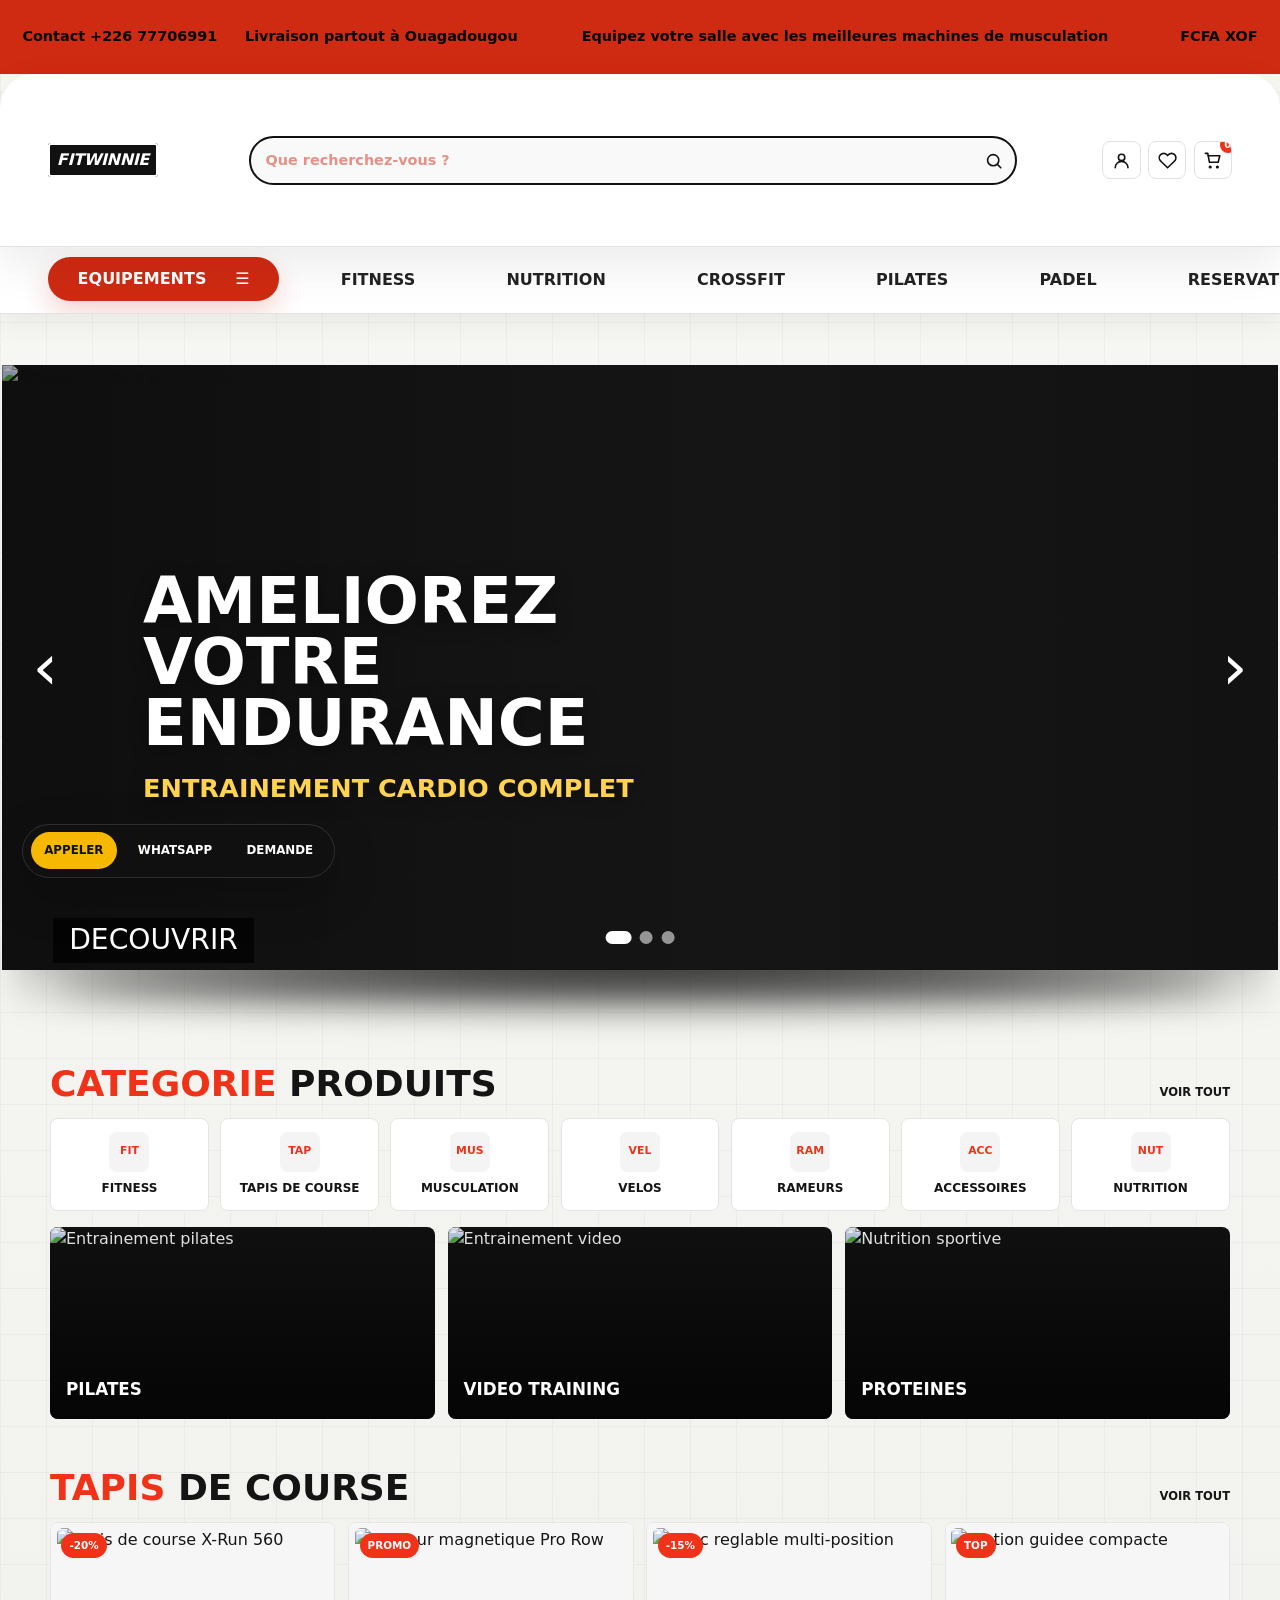
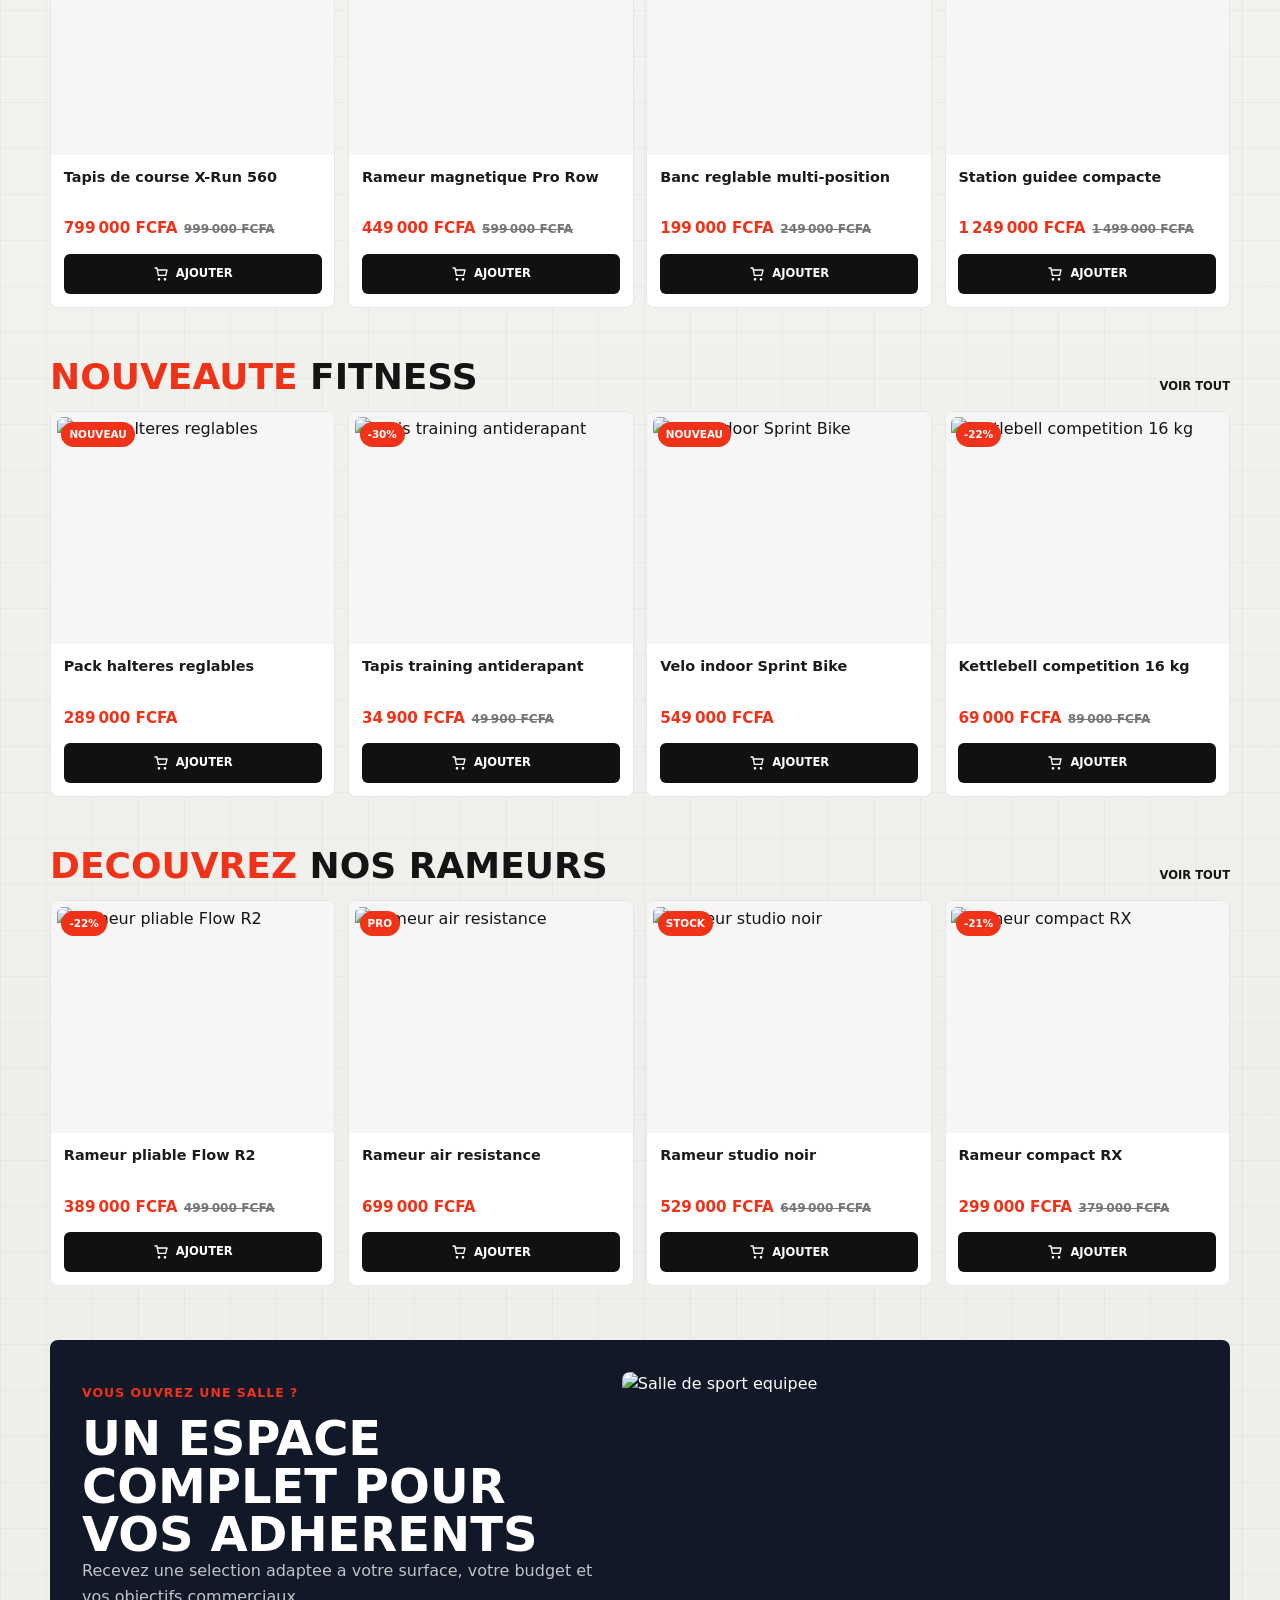
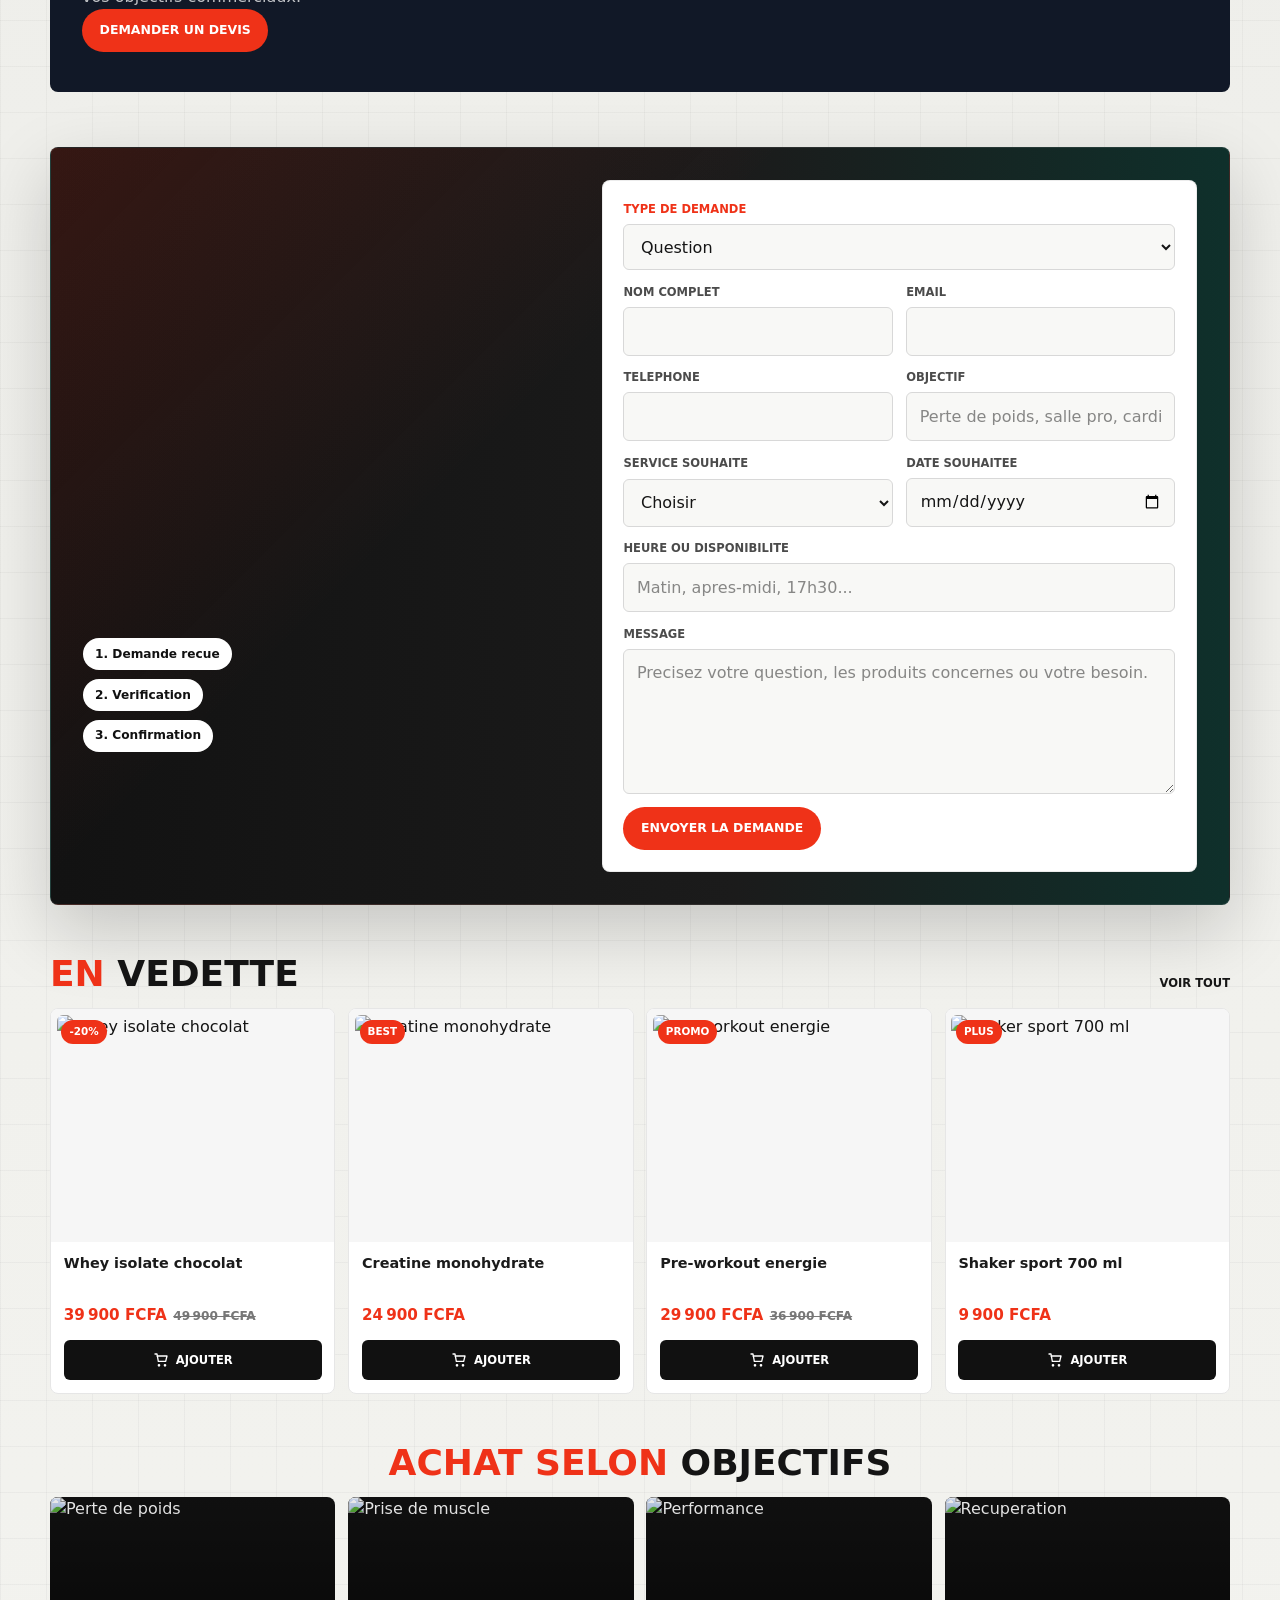
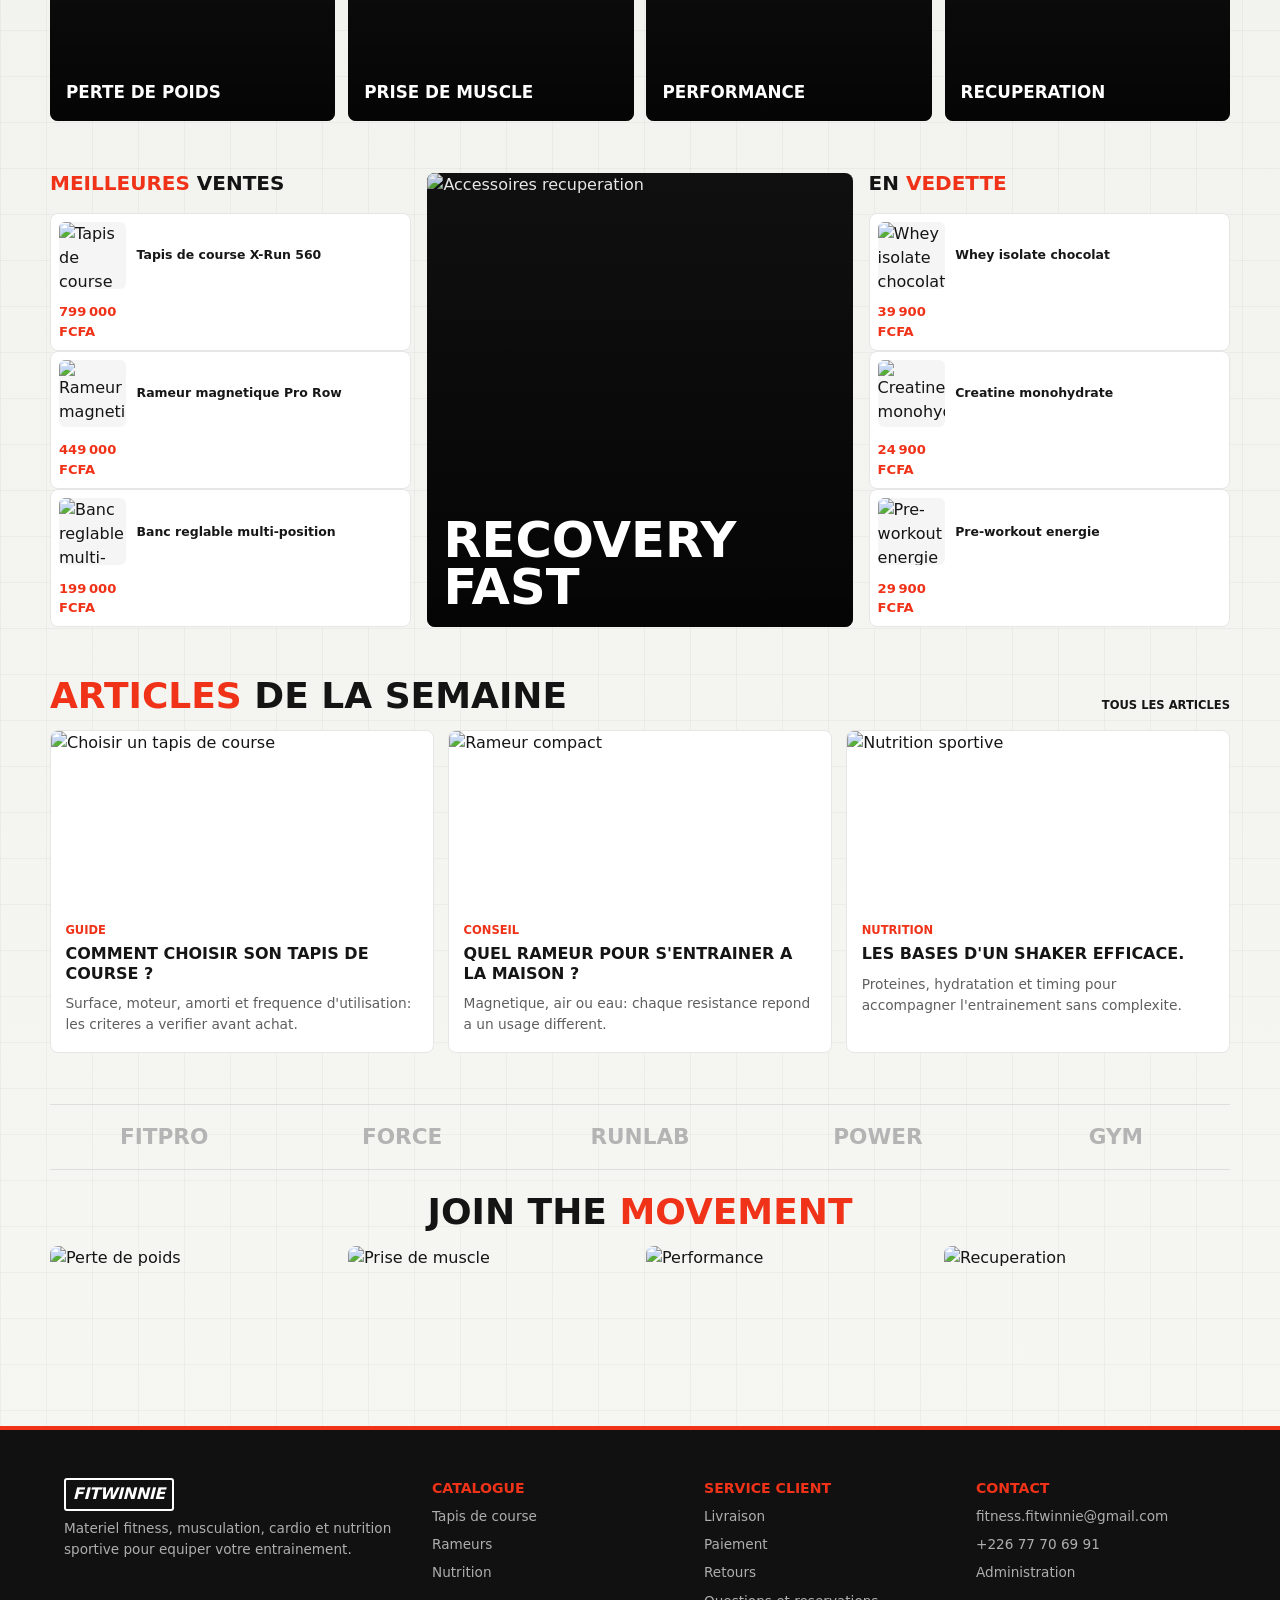
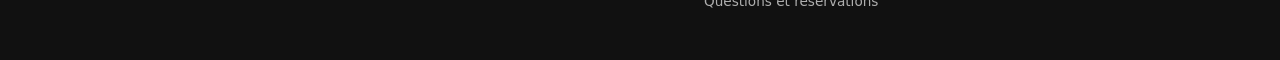
==== index.html @ dc9798d8 "Add success page for order confirmation in Fitwinnie Store" ====
<!DOCTYPE html>
<html lang="fr">
<head>
    <meta charset="utf-8">
    <meta name="viewport" content="width=device-width, initial-scale=1">
    <meta name="description" content="Fitwinnie Store, boutique fitness pour tapis de course, rameurs, musculation, nutrition sportive et accessoires.">
    <title>Fitwinnie Store | Materiel fitness et nutrition</title>
    <link rel="preconnect" href="https://fonts.bunny.net">
    <link href="https://fonts.bunny.net/css?family=instrument-sans:400,500,600,700,800,900" rel="stylesheet">
    <link rel="stylesheet" href="styles.css">
    <link rel="stylesheet" href="static.css">
</head>
<body data-page="home">
    <div class="top-announcement">
        <p class="contact-line">Contact +226 77706991</p>
        <div class="marquee" aria-label="Informations boutique">
            <div class="marquee-track">
                <span>Livraison partout &agrave; Ouagadougou</span>
                <span>Equipez votre salle avec les meilleures machines de musculation</span>
                <span>Investissez dans la puissance - Votre salle, notre expertise</span>
                <span>Livraison partout &agrave; Ouagadougou</span>
                <span>Equipez votre salle avec les meilleures machines de musculation</span>
                <span>Investissez dans la puissance - Votre salle, notre expertise</span>
            </div>
        </div>
        <p class="currency-line">FCFA XOF</p>
    </div>

    <header class="shop-header" data-site-header>
        <button class="icon-button menu-button" type="button" aria-label="Ouvrir le menu" aria-controls="mobile-menu" aria-expanded="false" data-menu-toggle>
            <svg viewBox="0 0 24 24" aria-hidden="true"><path d="M4 7h16M4 12h16M4 17h16"/></svg>
        </button>

        <a class="brand" href="index.html" aria-label="Accueil Fitwinnie Store">
            <span class="brand-box">Fitwinnie</span>
        </a>

        <form class="search-form" action="#" role="search">
            <input type="search" name="q" placeholder="Que recherchez-vous ?" aria-label="Rechercher un produit">
            <button type="submit" aria-label="Lancer la recherche">
                <svg viewBox="0 0 24 24" aria-hidden="true"><path d="m21 21-4.3-4.3m1.8-5.2a7 7 0 1 1-14 0 7 7 0 0 1 14 0Z"/></svg>
            </button>
        </form>

        <div class="header-actions" aria-label="Actions boutique">
            <a href="#" aria-label="Administration"><svg viewBox="0 0 24 24" aria-hidden="true"><path d="M20 21a8 8 0 0 0-16 0m8-9a4 4 0 1 0 0-8 4 4 0 0 0 0 8Z"/></svg></a>
            <a href="#" aria-label="Favoris"><svg viewBox="0 0 24 24" aria-hidden="true"><path d="M20.8 4.6a5.5 5.5 0 0 0-7.8 0L12 5.7l-1-1.1a5.5 5.5 0 0 0-7.8 7.8l1 1L12 21l7.8-7.6 1-1a5.5 5.5 0 0 0 0-7.8Z"/></svg></a>
            <a class="cart-link" href="panier.html" aria-label="Panier"><svg viewBox="0 0 24 24" aria-hidden="true"><path d="M6 6h15l-2 8H8L6 3H3m6 18a1 1 0 1 0 0-2 1 1 0 0 0 0 2Zm9 0a1 1 0 1 0 0-2 1 1 0 0 0 0 2Z"/></svg><span data-cart-count>0</span></a>
        </div>
    </header>

    <nav class="category-nav" aria-label="Navigation catalogue">
        <a class="active" href="#categories">Equipements <span>&#9776;</span></a>
        <a href="#categories">Fitness</a>
        <a href="#nutrition">Nutrition</a>
        <a href="#musculation">Crossfit</a>
        <a href="#categories">Pilates</a>
        <a href="#objectifs">Padel</a>
        <a href="#reservation">Reservation</a>
        <a href="#articles">Conseils</a>
    </nav>

    <nav class="mobile-nav" id="mobile-menu" aria-label="Menu mobile" hidden data-mobile-menu>
        <a href="#categories">Categories</a>
        <a href="#tapis">Tapis de course</a>
        <a href="#rameurs">Rameurs</a>
        <a href="#objectifs">Objectifs</a>
        <a href="#reservation">Reservation</a>
        <a href="#articles">Articles</a>
    </nav>

    <main>
        <section class="hero-shop" aria-label="Selection en avant">
            <div class="hero-slider" data-hero-slider>
                <article class="hero-slide active" data-hero-slide>
                    <img src="https://images.unsplash.com/photo-1675026482188-8102367ecc16?auto=format&fit=crop&w=1800&q=85" alt="Ameliorez votre endurance">
                    <div class="slide-copy">
                        <h1>Ameliorez votre endurance</h1>
                        <p>Entrainement cardio complet</p>
                    </div>
                    <a class="slider-cta" href="#categories">Decouvrir</a>
                </article>
                <article class="hero-slide" data-hero-slide>
                    <img src="https://images.unsplash.com/photo-1534438327276-14e5300c3a48?auto=format&fit=crop&w=1800&q=85" alt="Creez votre salle de gym">
                    <div class="slide-copy">
                        <h1>Creez votre salle de gym</h1>
                        <p>Machines professionnelles</p>
                    </div>
                    <a class="slider-cta" href="#categories">Decouvrir</a>
                </article>
                <article class="hero-slide" data-hero-slide>
                    <img src="https://images.unsplash.com/photo-1517963879433-6ad2b056d712?auto=format&fit=crop&w=1800&q=85" alt="Equipez votre espace training">
                    <div class="slide-copy">
                        <h1>Equipez votre espace training</h1>
                        <p>Force et preparation</p>
                    </div>
                    <a class="slider-cta" href="#categories">Decouvrir</a>
                </article>

                <button class="slider-arrow prev" type="button" aria-label="Slide precedente" data-slide-prev>&lsaquo;</button>
                <button class="slider-arrow next" type="button" aria-label="Slide suivante" data-slide-next>&rsaquo;</button>

                <div class="slider-dots" aria-label="Changer de slide">
                    <button class="active" type="button" aria-label="Afficher le slide 1" data-slide-dot></button>
                    <button type="button" aria-label="Afficher le slide 2" data-slide-dot></button>
                    <button type="button" aria-label="Afficher le slide 3" data-slide-dot></button>
                </div>
            </div>
        </section>

        <section class="catalog-section compact-section" id="categories">
            <div class="section-title">
                <h2><span>Categorie</span> produits</h2>
                <a href="#">Voir tout</a>
            </div>

            <div class="category-grid" data-category-grid></div>

            <div class="promo-grid">
                <a class="promo-tile" href="#">
                    <img src="https://images.unsplash.com/photo-1518611012118-696072aa579a?auto=format&fit=crop&w=800&q=80" alt="Entrainement pilates">
                    <span>Pilates</span>
                </a>
                <a class="promo-tile" href="#">
                    <img src="https://images.unsplash.com/photo-1534258936925-c58bed479fcb?auto=format&fit=crop&w=800&q=80" alt="Entrainement video">
                    <span>Video training</span>
                </a>
                <a class="promo-tile" href="#">
                    <img src="https://images.unsplash.com/photo-1593095948071-474c5cc2989d?auto=format&fit=crop&w=800&q=80" alt="Nutrition sportive">
                    <span>Proteines</span>
                </a>
            </div>
        </section>

        <section class="catalog-section" id="tapis">
            <div class="section-title">
                <h2><span>Tapis</span> de course</h2>
                <a href="#">Voir tout</a>
            </div>
            <div class="product-grid" data-product-grid="tapis"></div>
        </section>

        <section class="catalog-section" id="musculation">
            <div class="section-title">
                <h2><span>Nouveaute</span> fitness</h2>
                <a href="#">Voir tout</a>
            </div>
            <div class="product-grid" data-product-grid="nouveautes"></div>
        </section>

        <section class="catalog-section" id="rameurs">
            <div class="section-title">
                <h2><span>Decouvrez</span> nos rameurs</h2>
                <a href="#">Voir tout</a>
            </div>
            <div class="product-grid" data-product-grid="rameurs"></div>
        </section>

        <section class="featured-strip">
            <div>
                <span>Vous ouvrez une salle ?</span>
                <h2>Un espace complet pour vos adherents</h2>
                <p>Recevez une selection adaptee a votre surface, votre budget et vos objectifs commerciaux.</p>
                <a class="button button-red" href="#reservation">Demander un devis</a>
            </div>
            <img src="https://images.unsplash.com/photo-1534438327276-14e5300c3a48?auto=format&fit=crop&w=1000&q=85" alt="Salle de sport equipee">
        </section>

        <section class="request-section" id="reservation">
            <div class="request-copy">
                <span>Service client</span>
                <h2>Questions, reservations et devis</h2>
                <p>Envoyez votre besoin, choisissez un service ou proposez un creneau. L equipe traite chaque demande depuis l espace administrateur.</p>
                <div class="request-steps" aria-label="Etapes de traitement">
                    <span>1. Demande recue</span>
                    <span>2. Verification</span>
                    <span>3. Confirmation</span>
                </div>
            </div>

            <div class="request-panel">
                <form class="request-form" action="#" data-request-form>
                    <label>
                        <span>Type de demande</span>
                        <select name="type">
                            <option value="question">Question</option>
                            <option value="reservation">Reservation</option>
                            <option value="quote">Devis equipement</option>
                        </select>
                    </label>

                    <div class="form-grid">
                        <label>
                            <span>Nom complet</span>
                            <input type="text" name="name" autocomplete="name" required>
                        </label>
                        <label>
                            <span>Email</span>
                            <input type="email" name="email" autocomplete="email" required>
                        </label>
                        <label>
                            <span>Telephone</span>
                            <input type="tel" name="phone" autocomplete="tel">
                        </label>
                        <label>
                            <span>Objectif</span>
                            <input type="text" name="goal" placeholder="Perte de poids, salle pro, cardio...">
                        </label>
                        <label>
                            <span>Service souhaite</span>
                            <select name="service">
                                <option value="">Choisir</option>
                                <option value="Conseil produit">Conseil produit</option>
                                <option value="Reservation coach">Reservation coach</option>
                                <option value="Installation salle">Installation salle</option>
                                <option value="Nutrition sportive">Nutrition sportive</option>
                            </select>
                        </label>
                        <label>
                            <span>Date souhaitee</span>
                            <input type="date" name="preferred_date">
                        </label>
                    </div>

                    <label>
                        <span>Heure ou disponibilite</span>
                        <input type="text" name="preferred_time" placeholder="Matin, apres-midi, 17h30...">
                    </label>

                    <label>
                        <span>Message</span>
                        <textarea name="message" rows="5" placeholder="Precisez votre question, les produits concernes ou votre besoin."></textarea>
                    </label>

                    <button class="button button-red" type="submit">Envoyer la demande</button>
                </form>
            </div>
        </section>

        <section class="catalog-section" id="nutrition">
            <div class="section-title">
                <h2><span>En</span> vedette</h2>
                <a href="#">Voir tout</a>
            </div>
            <div class="product-grid product-grid-wide" data-product-grid="nutrition"></div>
        </section>

        <section class="catalog-section" id="objectifs">
            <div class="section-title centered">
                <h2><span>Achat selon</span> objectifs</h2>
            </div>
            <div class="objective-grid" data-objective-grid></div>
        </section>

        <section class="split-section">
            <div class="best-list">
                <div class="section-title small-title">
                    <h2><span>Meilleures</span> ventes</h2>
                </div>
                <div data-mini-products="tapis"></div>
            </div>

            <a class="center-ad" href="#">
                <img src="https://images.unsplash.com/photo-1599901860904-17e6ed7083a0?auto=format&fit=crop&w=900&q=80" alt="Accessoires recuperation">
                <span>Recovery fast</span>
            </a>

            <div class="best-list">
                <div class="section-title small-title">
                    <h2>En <span>vedette</span></h2>
                </div>
                <div data-mini-products="nutrition"></div>
            </div>
        </section>

        <section class="catalog-section article-section" id="articles">
            <div class="section-title">
                <h2><span>Articles</span> de la semaine</h2>
                <a href="#">Tous les articles</a>
            </div>
            <div class="article-grid">
                <article>
                    <img src="https://images.unsplash.com/photo-1576678927484-cc907957088c?auto=format&fit=crop&w=700&q=80" alt="Choisir un tapis de course">
                    <span>Guide</span>
                    <h3>Comment choisir son tapis de course ?</h3>
                    <p>Surface, moteur, amorti et frequence d'utilisation: les criteres a verifier avant achat.</p>
                </article>
                <article>
                    <img src="https://images.unsplash.com/photo-1518310383802-640c2de311b2?auto=format&fit=crop&w=700&q=80" alt="Rameur compact">
                    <span>Conseil</span>
                    <h3>Quel rameur pour s'entrainer a la maison ?</h3>
                    <p>Magnetique, air ou eau: chaque resistance repond a un usage different.</p>
                </article>
                <article>
                    <img src="https://images.unsplash.com/photo-1593095948071-474c5cc2989d?auto=format&fit=crop&w=700&q=80" alt="Nutrition sportive">
                    <span>Nutrition</span>
                    <h3>Les bases d'un shaker efficace.</h3>
                    <p>Proteines, hydratation et timing pour accompagner l'entrainement sans complexite.</p>
                </article>
            </div>
        </section>

        <section class="movement-section">
            <div class="logo-cloud" aria-label="Marques partenaires">
                <span>fitpro</span>
                <span>force</span>
                <span>runlab</span>
                <span>power</span>
                <span>gym</span>
            </div>
            <div class="section-title centered">
                <h2>Join the <span>movement</span></h2>
            </div>
            <div class="movement-grid" data-movement-grid></div>
        </section>
    </main>

    <footer class="shop-footer">
        <div>
            <span class="footer-logo">Fitwinnie</span>
            <p>Materiel fitness, musculation, cardio et nutrition sportive pour equiper votre entrainement.</p>
        </div>
        <div>
            <h3>Catalogue</h3>
            <a href="#tapis">Tapis de course</a>
            <a href="#rameurs">Rameurs</a>
            <a href="#nutrition">Nutrition</a>
        </div>
        <div>
            <h3>Service client</h3>
            <a href="#">Livraison</a>
            <a href="#">Paiement</a>
            <a href="#">Retours</a>
            <a href="#reservation">Questions et reservations</a>
        </div>
        <div>
            <h3>Contact</h3>
            <p>fitness.fitwinnie@gmail.com</p>
            <p>+226 77 70 69 91</p>
            <a href="#">Administration</a>
        </div>
    </footer>

    <div class="floating-contact" aria-label="Contact rapide Fitwinnie Store">
        <a href="tel:+22677706991">Appeler</a>
        <a href="https://wa.me/22677706991?text=Bonjour%20Fitwinnie%20Store%2C%20je%20souhaite%20avoir%20des%20informations." target="_blank" rel="noopener">WhatsApp</a>
        <a href="#reservation">Demande</a>
    </div>

    <script src="store.js"></script>
    <script src="script.js"></script>
</body>
</html>
---- static.css ----
.button[disabled],
.button[aria-disabled="true"] {
    cursor: not-allowed;
    opacity: 0.65;
}

.cart-line-actions {
    display: flex;
    justify-content: flex-end;
    gap: 0.5rem;
}

.cart-remove-button {
    color: #ef3218;
    background: transparent;
    border: 0;
    cursor: pointer;
    font-size: 0.72rem;
    font-weight: 900;
    text-transform: uppercase;
}

.checkout-empty {
    display: grid;
    gap: 1rem;
}

@media print {
    .top-announcement,
    .shop-header,
    .shop-footer,
    .success-actions,
    .scroll-progress,
    .site-toast {
        display: none !important;
    }

    body {
        background: #ffffff !important;
    }

    .shop-page {
        width: 100% !important;
        padding: 0 !important;
    }
}
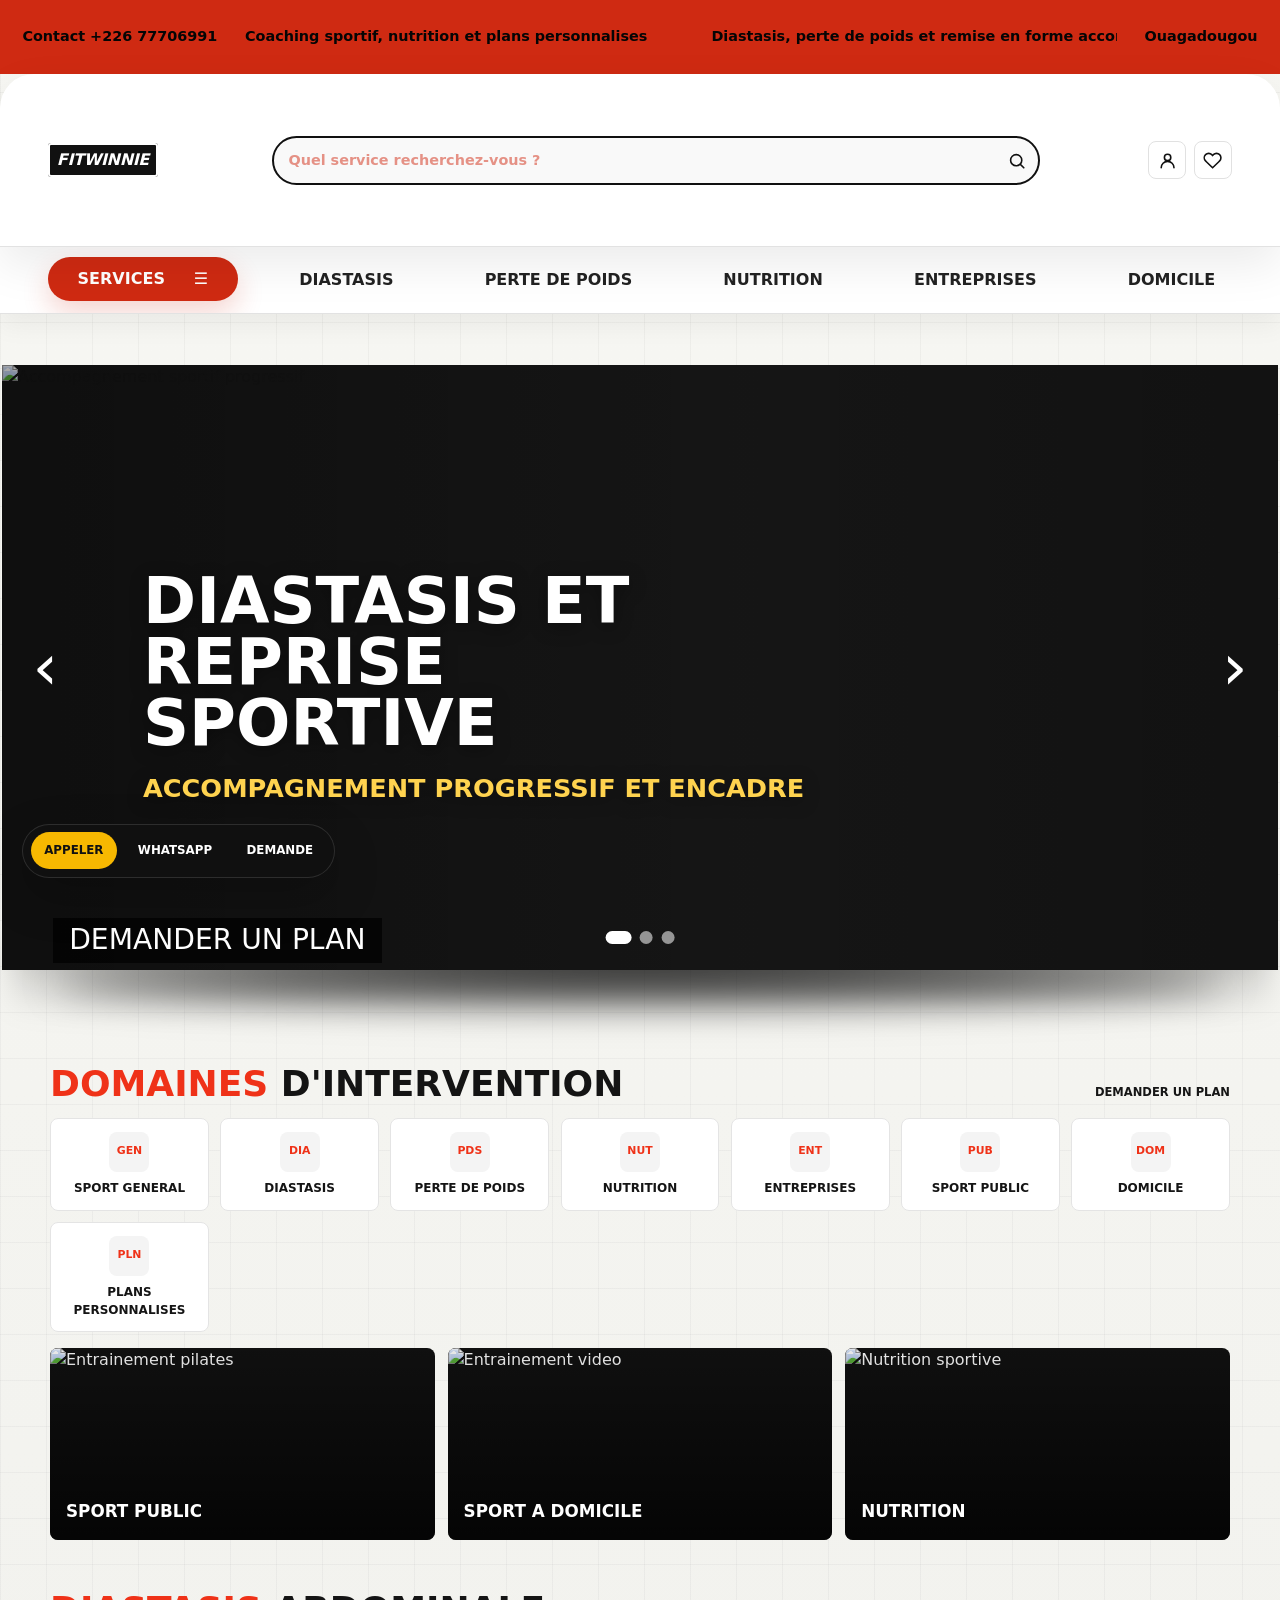
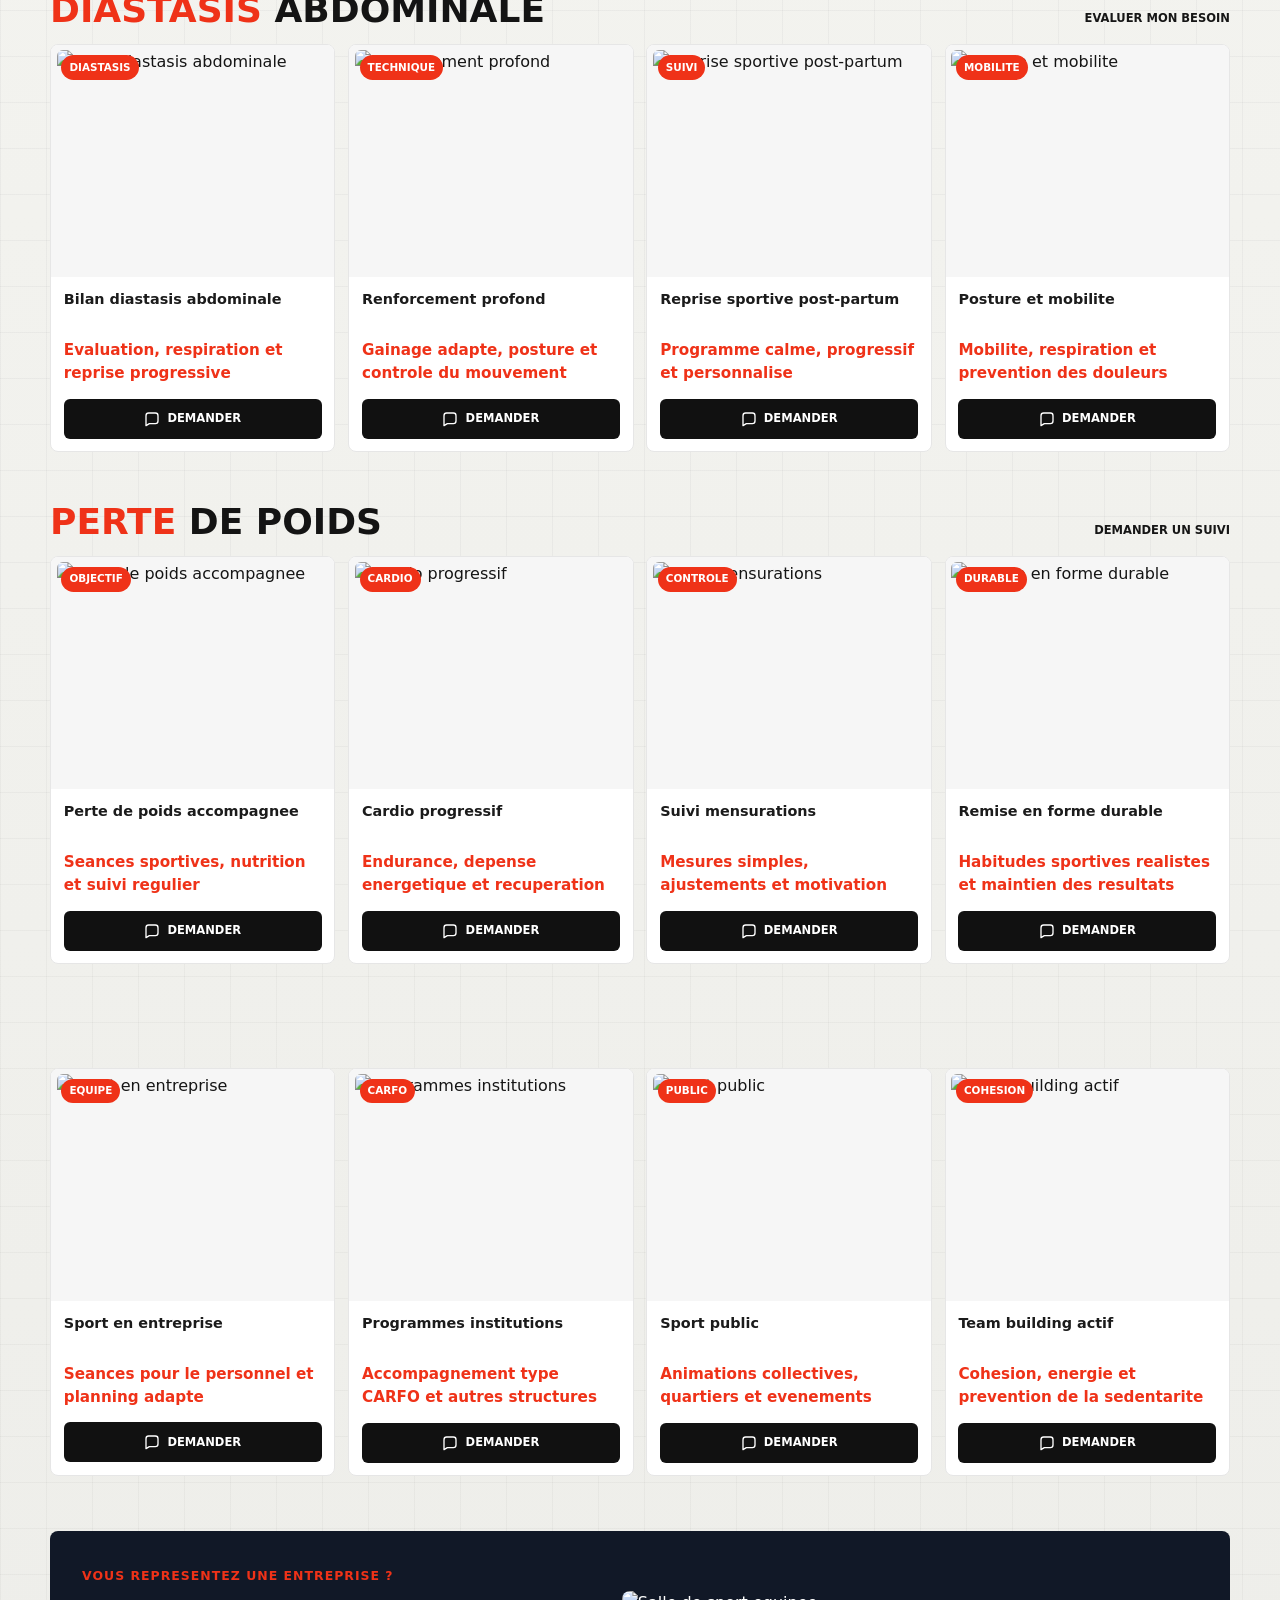
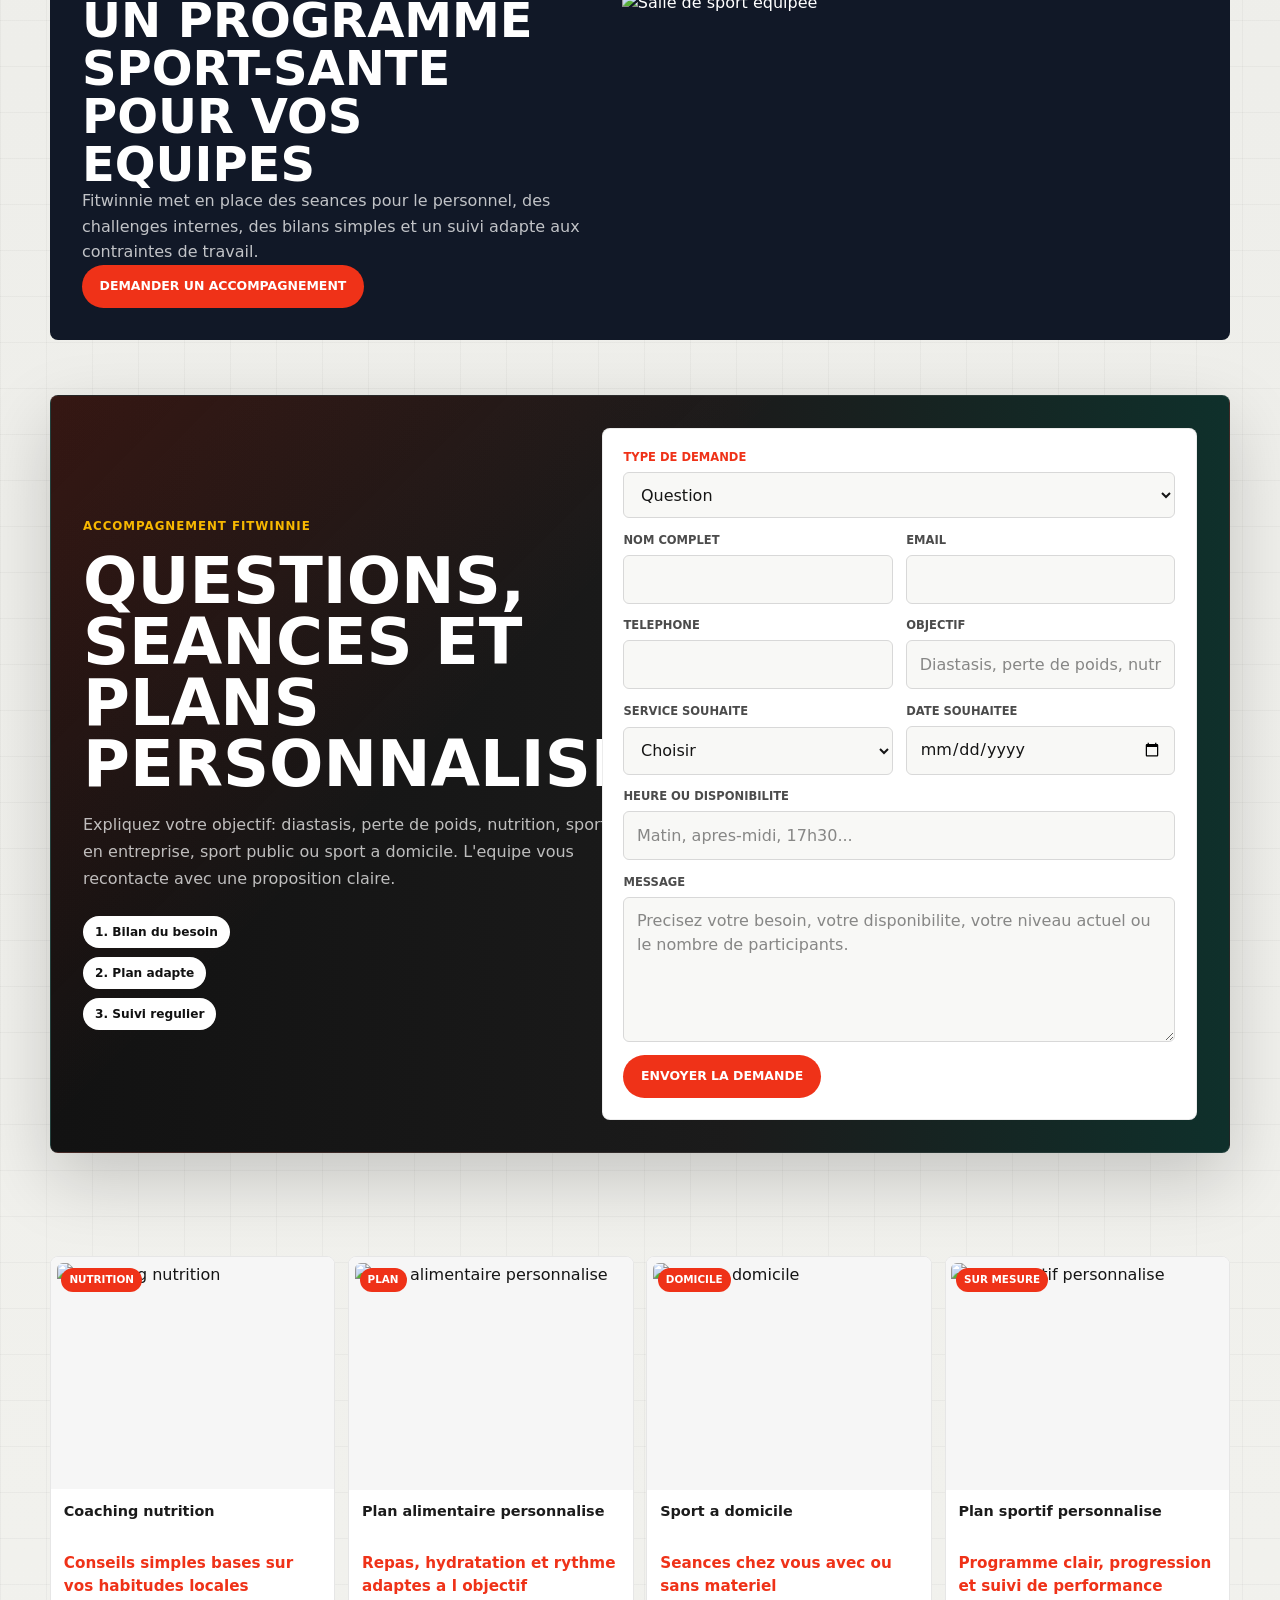
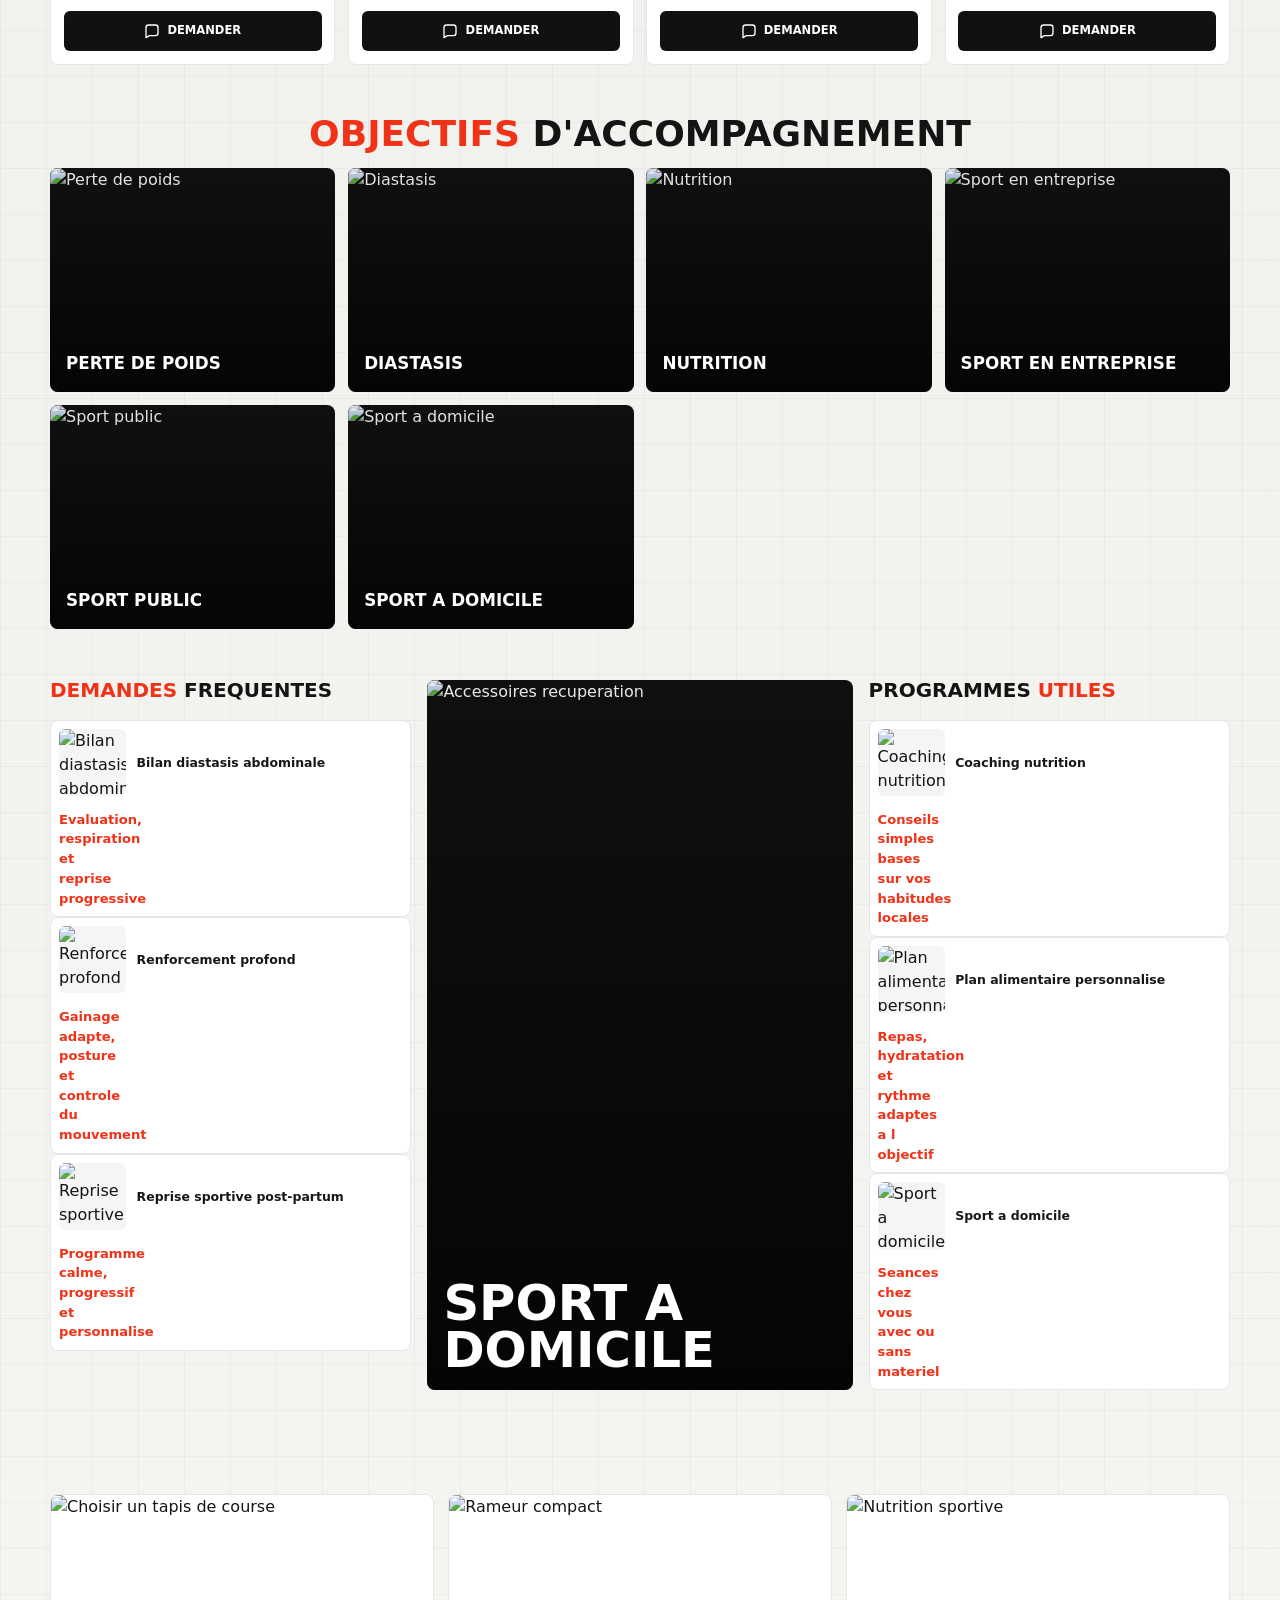
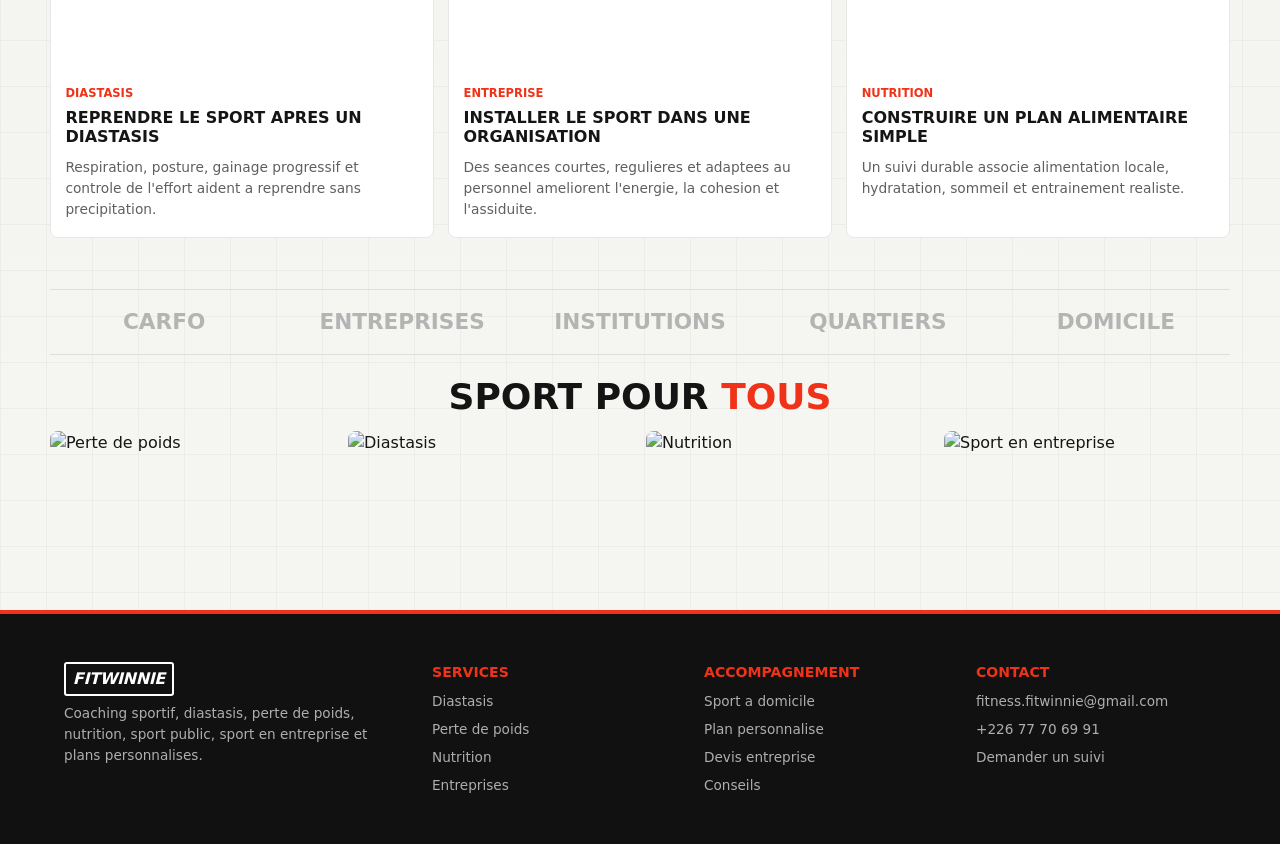
==== commit df946478: "Refactor store.js to transition from product-based to service-based offerings, updating categories, " ====
--- a/index.html
+++ b/index.html
@@ -3,8 +3,8 @@
 <head>
     <meta charset="utf-8">
     <meta name="viewport" content="width=device-width, initial-scale=1">
-    <meta name="description" content="Fitwinnie Store, boutique fitness pour tapis de course, rameurs, musculation, nutrition sportive et accessoires.">
-    <title>Fitwinnie Store | Materiel fitness et nutrition</title>
+    <meta name="description" content="Fitwinnie accompagne le sport en general: diastasis, perte de poids, nutrition, sport public, sport en entreprise, sport a domicile et plans personnalises.">
+    <title>Fitwinnie | Coaching sportif, nutrition et sport en entreprise</title>
     <link rel="preconnect" href="https://fonts.bunny.net">
     <link href="https://fonts.bunny.net/css?family=instrument-sans:400,500,600,700,800,900" rel="stylesheet">
     <link rel="stylesheet" href="styles.css">
@@ -13,17 +13,17 @@
 <body data-page="home">
     <div class="top-announcement">
         <p class="contact-line">Contact +226 77706991</p>
-        <div class="marquee" aria-label="Informations boutique">
+        <div class="marquee" aria-label="Informations Fitwinnie">
             <div class="marquee-track">
-                <span>Livraison partout &agrave; Ouagadougou</span>
-                <span>Equipez votre salle avec les meilleures machines de musculation</span>
-                <span>Investissez dans la puissance - Votre salle, notre expertise</span>
-                <span>Livraison partout &agrave; Ouagadougou</span>
-                <span>Equipez votre salle avec les meilleures machines de musculation</span>
-                <span>Investissez dans la puissance - Votre salle, notre expertise</span>
-            </div>
-        </div>
-        <p class="currency-line">FCFA XOF</p>
+                <span>Coaching sportif, nutrition et plans personnalises</span>
+                <span>Diastasis, perte de poids et remise en forme accompagnee</span>
+                <span>Sport public, sport en entreprise et sport a domicile</span>
+                <span>Coaching sportif, nutrition et plans personnalises</span>
+                <span>Diastasis, perte de poids et remise en forme accompagnee</span>
+                <span>Sport public, sport en entreprise et sport a domicile</span>
+            </div>
+        </div>
+        <p class="currency-line">Ouagadougou</p>
     </div>
 
     <header class="shop-header" data-site-header>
@@ -31,70 +31,71 @@
             <svg viewBox="0 0 24 24" aria-hidden="true"><path d="M4 7h16M4 12h16M4 17h16"/></svg>
         </button>
 
-        <a class="brand" href="index.html" aria-label="Accueil Fitwinnie Store">
+        <a class="brand" href="index.html" aria-label="Accueil Fitwinnie">
             <span class="brand-box">Fitwinnie</span>
         </a>
 
         <form class="search-form" action="#" role="search">
-            <input type="search" name="q" placeholder="Que recherchez-vous ?" aria-label="Rechercher un produit">
+            <input type="search" name="q" placeholder="Quel service recherchez-vous ?" aria-label="Rechercher un service">
             <button type="submit" aria-label="Lancer la recherche">
                 <svg viewBox="0 0 24 24" aria-hidden="true"><path d="m21 21-4.3-4.3m1.8-5.2a7 7 0 1 1-14 0 7 7 0 0 1 14 0Z"/></svg>
             </button>
         </form>
 
-        <div class="header-actions" aria-label="Actions boutique">
-            <a href="#" aria-label="Administration"><svg viewBox="0 0 24 24" aria-hidden="true"><path d="M20 21a8 8 0 0 0-16 0m8-9a4 4 0 1 0 0-8 4 4 0 0 0 0 8Z"/></svg></a>
-            <a href="#" aria-label="Favoris"><svg viewBox="0 0 24 24" aria-hidden="true"><path d="M20.8 4.6a5.5 5.5 0 0 0-7.8 0L12 5.7l-1-1.1a5.5 5.5 0 0 0-7.8 7.8l1 1L12 21l7.8-7.6 1-1a5.5 5.5 0 0 0 0-7.8Z"/></svg></a>
-            <a class="cart-link" href="panier.html" aria-label="Panier"><svg viewBox="0 0 24 24" aria-hidden="true"><path d="M6 6h15l-2 8H8L6 3H3m6 18a1 1 0 1 0 0-2 1 1 0 0 0 0 2Zm9 0a1 1 0 1 0 0-2 1 1 0 0 0 0 2Z"/></svg><span data-cart-count>0</span></a>
+        <div class="header-actions" aria-label="Actions Fitwinnie">
+            <a href="#reservation" aria-label="Prendre rendez-vous"><svg viewBox="0 0 24 24" aria-hidden="true"><path d="M20 21a8 8 0 0 0-16 0m8-9a4 4 0 1 0 0-8 4 4 0 0 0 0 8Z"/></svg></a>
+            <a href="https://wa.me/22677706991?text=Bonjour%20Fitwinnie%2C%20je%20souhaite%20un%20accompagnement%20sportif." target="_blank" rel="noopener" aria-label="Contacter sur WhatsApp"><svg viewBox="0 0 24 24" aria-hidden="true"><path d="M20.8 4.6a5.5 5.5 0 0 0-7.8 0L12 5.7l-1-1.1a5.5 5.5 0 0 0-7.8 7.8l1 1L12 21l7.8-7.6 1-1a5.5 5.5 0 0 0 0-7.8Z"/></svg></a>
         </div>
     </header>
 
-    <nav class="category-nav" aria-label="Navigation catalogue">
-        <a class="active" href="#categories">Equipements <span>&#9776;</span></a>
-        <a href="#categories">Fitness</a>
+    <nav class="category-nav" aria-label="Navigation services">
+        <a class="active" href="#categories">Services <span>&#9776;</span></a>
+        <a href="#diastasis">Diastasis</a>
+        <a href="#poids">Perte de poids</a>
         <a href="#nutrition">Nutrition</a>
-        <a href="#musculation">Crossfit</a>
-        <a href="#categories">Pilates</a>
-        <a href="#objectifs">Padel</a>
+        <a href="#entreprises">Entreprises</a>
+        <a href="#domicile">Domicile</a>
+        <a href="#reservation">Plan personnalise</a>
+        <a href="#articles">Conseils</a>
+    </nav>
+
+    <nav class="mobile-nav" id="mobile-menu" aria-label="Menu mobile" hidden data-mobile-menu>
+        <a href="#categories">Services</a>
+        <a href="#diastasis">Diastasis</a>
+        <a href="#poids">Perte de poids</a>
+        <a href="#entreprises">Entreprises</a>
+        <a href="#nutrition">Nutrition</a>
+        <a href="#objectifs">Objectifs</a>
         <a href="#reservation">Reservation</a>
         <a href="#articles">Conseils</a>
     </nav>
 
-    <nav class="mobile-nav" id="mobile-menu" aria-label="Menu mobile" hidden data-mobile-menu>
-        <a href="#categories">Categories</a>
-        <a href="#tapis">Tapis de course</a>
-        <a href="#rameurs">Rameurs</a>
-        <a href="#objectifs">Objectifs</a>
-        <a href="#reservation">Reservation</a>
-        <a href="#articles">Articles</a>
-    </nav>
-
     <main>
-        <section class="hero-shop" aria-label="Selection en avant">
+        <section class="hero-shop" aria-label="Accompagnements en avant">
             <div class="hero-slider" data-hero-slider>
                 <article class="hero-slide active" data-hero-slide>
-                    <img src="https://images.unsplash.com/photo-1675026482188-8102367ecc16?auto=format&fit=crop&w=1800&q=85" alt="Ameliorez votre endurance">
+                    <img src="https://images.unsplash.com/photo-1675026482188-8102367ecc16?auto=format&fit=crop&w=1800&q=85" alt="Accompagnement sportif progressif">
                     <div class="slide-copy">
-                        <h1>Ameliorez votre endurance</h1>
-                        <p>Entrainement cardio complet</p>
+                        <h1>Diastasis et reprise sportive</h1>
+                        <p>Accompagnement progressif et encadre</p>
                     </div>
-                    <a class="slider-cta" href="#categories">Decouvrir</a>
+                    <a class="slider-cta" href="#reservation">Demander un plan</a>
                 </article>
                 <article class="hero-slide" data-hero-slide>
-                    <img src="https://images.unsplash.com/photo-1534438327276-14e5300c3a48?auto=format&fit=crop&w=1800&q=85" alt="Creez votre salle de gym">
+                    <img src="https://images.unsplash.com/photo-1534438327276-14e5300c3a48?auto=format&fit=crop&w=1800&q=85" alt="Sport en entreprise">
                     <div class="slide-copy">
-                        <h1>Creez votre salle de gym</h1>
-                        <p>Machines professionnelles</p>
+                        <h1>Sport en entreprise</h1>
+                        <p>CARFO, institutions et equipes actives</p>
                     </div>
-                    <a class="slider-cta" href="#categories">Decouvrir</a>
+                    <a class="slider-cta" href="#entreprises">Decouvrir</a>
                 </article>
                 <article class="hero-slide" data-hero-slide>
-                    <img src="https://images.unsplash.com/photo-1517963879433-6ad2b056d712?auto=format&fit=crop&w=1800&q=85" alt="Equipez votre espace training">
+                    <img src="https://images.unsplash.com/photo-1517963879433-6ad2b056d712?auto=format&fit=crop&w=1800&q=85" alt="Coaching sportif a domicile">
                     <div class="slide-copy">
-                        <h1>Equipez votre espace training</h1>
-                        <p>Force et preparation</p>
+                        <h1>Plans personnalises</h1>
+                        <p>Perte de poids, nutrition et domicile</p>
                     </div>
-                    <a class="slider-cta" href="#categories">Decouvrir</a>
+                    <a class="slider-cta" href="#reservation">Commencer</a>
                 </article>
 
                 <button class="slider-arrow prev" type="button" aria-label="Slide precedente" data-slide-prev>&lsaquo;</button>
@@ -110,8 +111,8 @@
 
         <section class="catalog-section compact-section" id="categories">
             <div class="section-title">
-                <h2><span>Categorie</span> produits</h2>
-                <a href="#">Voir tout</a>
+                <h2><span>Domaines</span> d'intervention</h2>
+                <a href="#reservation">Demander un plan</a>
             </div>
 
             <div class="category-grid" data-category-grid></div>
@@ -119,62 +120,62 @@
             <div class="promo-grid">
                 <a class="promo-tile" href="#">
                     <img src="https://images.unsplash.com/photo-1518611012118-696072aa579a?auto=format&fit=crop&w=800&q=80" alt="Entrainement pilates">
-                    <span>Pilates</span>
+                    <span>Sport public</span>
                 </a>
                 <a class="promo-tile" href="#">
                     <img src="https://images.unsplash.com/photo-1534258936925-c58bed479fcb?auto=format&fit=crop&w=800&q=80" alt="Entrainement video">
-                    <span>Video training</span>
+                    <span>Sport a domicile</span>
                 </a>
                 <a class="promo-tile" href="#">
                     <img src="https://images.unsplash.com/photo-1593095948071-474c5cc2989d?auto=format&fit=crop&w=800&q=80" alt="Nutrition sportive">
-                    <span>Proteines</span>
+                    <span>Nutrition</span>
                 </a>
             </div>
         </section>
 
-        <section class="catalog-section" id="tapis">
-            <div class="section-title">
-                <h2><span>Tapis</span> de course</h2>
-                <a href="#">Voir tout</a>
-            </div>
-            <div class="product-grid" data-product-grid="tapis"></div>
-        </section>
-
-        <section class="catalog-section" id="musculation">
-            <div class="section-title">
-                <h2><span>Nouveaute</span> fitness</h2>
-                <a href="#">Voir tout</a>
-            </div>
-            <div class="product-grid" data-product-grid="nouveautes"></div>
-        </section>
-
-        <section class="catalog-section" id="rameurs">
-            <div class="section-title">
-                <h2><span>Decouvrez</span> nos rameurs</h2>
-                <a href="#">Voir tout</a>
-            </div>
-            <div class="product-grid" data-product-grid="rameurs"></div>
+        <section class="catalog-section" id="diastasis">
+            <div class="section-title">
+                <h2><span>Diastasis</span> abdominale</h2>
+                <a href="#reservation">Evaluer mon besoin</a>
+            </div>
+            <div class="product-grid" data-product-grid="diastasis"></div>
+        </section>
+
+        <section class="catalog-section" id="poids">
+            <div class="section-title">
+                <h2><span>Perte</span> de poids</h2>
+                <a href="#reservation">Demander un suivi</a>
+            </div>
+            <div class="product-grid" data-product-grid="poids"></div>
+        </section>
+
+        <section class="catalog-section" id="entreprises">
+            <div class="section-title">
+                <h2><span>Sport</span> entreprise & public</h2>
+                <a href="#reservation">Organiser une seance</a>
+            </div>
+            <div class="product-grid" data-product-grid="entreprises"></div>
         </section>
 
         <section class="featured-strip">
             <div>
-                <span>Vous ouvrez une salle ?</span>
-                <h2>Un espace complet pour vos adherents</h2>
-                <p>Recevez une selection adaptee a votre surface, votre budget et vos objectifs commerciaux.</p>
-                <a class="button button-red" href="#reservation">Demander un devis</a>
+                <span>Vous representez une entreprise ?</span>
+                <h2>Un programme sport-sante pour vos equipes</h2>
+                <p>Fitwinnie met en place des seances pour le personnel, des challenges internes, des bilans simples et un suivi adapte aux contraintes de travail.</p>
+                <a class="button button-red" href="#reservation">Demander un accompagnement</a>
             </div>
             <img src="https://images.unsplash.com/photo-1534438327276-14e5300c3a48?auto=format&fit=crop&w=1000&q=85" alt="Salle de sport equipee">
         </section>
 
         <section class="request-section" id="reservation">
             <div class="request-copy">
-                <span>Service client</span>
-                <h2>Questions, reservations et devis</h2>
-                <p>Envoyez votre besoin, choisissez un service ou proposez un creneau. L equipe traite chaque demande depuis l espace administrateur.</p>
+                <span>Accompagnement Fitwinnie</span>
+                <h2>Questions, seances et plans personnalises</h2>
+                <p>Expliquez votre objectif: diastasis, perte de poids, nutrition, sport en entreprise, sport public ou sport a domicile. L'equipe vous recontacte avec une proposition claire.</p>
                 <div class="request-steps" aria-label="Etapes de traitement">
-                    <span>1. Demande recue</span>
-                    <span>2. Verification</span>
-                    <span>3. Confirmation</span>
+                    <span>1. Bilan du besoin</span>
+                    <span>2. Plan adapte</span>
+                    <span>3. Suivi regulier</span>
                 </div>
             </div>
 
@@ -184,8 +185,9 @@
                         <span>Type de demande</span>
                         <select name="type">
                             <option value="question">Question</option>
-                            <option value="reservation">Reservation</option>
-                            <option value="quote">Devis equipement</option>
+                            <option value="reservation">Rendez-vous</option>
+                            <option value="plan">Plan personnalise</option>
+                            <option value="quote">Devis entreprise</option>
                         </select>
                     </label>
 
@@ -204,16 +206,19 @@
                         </label>
                         <label>
                             <span>Objectif</span>
-                            <input type="text" name="goal" placeholder="Perte de poids, salle pro, cardio...">
+                            <input type="text" name="goal" placeholder="Diastasis, perte de poids, nutrition, entreprise...">
                         </label>
                         <label>
                             <span>Service souhaite</span>
                             <select name="service">
                                 <option value="">Choisir</option>
-                                <option value="Conseil produit">Conseil produit</option>
-                                <option value="Reservation coach">Reservation coach</option>
-                                <option value="Installation salle">Installation salle</option>
-                                <option value="Nutrition sportive">Nutrition sportive</option>
+                                <option value="Diastasis">Diastasis</option>
+                                <option value="Perte de poids">Perte de poids</option>
+                                <option value="Nutrition">Nutrition</option>
+                                <option value="Sport en entreprise">Sport en entreprise</option>
+                                <option value="Sport public">Sport public</option>
+                                <option value="Sport a domicile">Sport a domicile</option>
+                                <option value="Plan personnalise">Plan personnalise</option>
                             </select>
                         </label>
                         <label>
@@ -229,7 +234,7 @@
 
                     <label>
                         <span>Message</span>
-                        <textarea name="message" rows="5" placeholder="Precisez votre question, les produits concernes ou votre besoin."></textarea>
+                        <textarea name="message" rows="5" placeholder="Precisez votre besoin, votre disponibilite, votre niveau actuel ou le nombre de participants."></textarea>
                     </label>
 
                     <button class="button button-red" type="submit">Envoyer la demande</button>
@@ -239,35 +244,35 @@
 
         <section class="catalog-section" id="nutrition">
             <div class="section-title">
-                <h2><span>En</span> vedette</h2>
-                <a href="#">Voir tout</a>
+                <h2><span>Nutrition</span> et plans</h2>
+                <a href="#reservation">Demander un plan</a>
             </div>
             <div class="product-grid product-grid-wide" data-product-grid="nutrition"></div>
         </section>
 
         <section class="catalog-section" id="objectifs">
             <div class="section-title centered">
-                <h2><span>Achat selon</span> objectifs</h2>
+                <h2><span>Objectifs</span> d'accompagnement</h2>
             </div>
             <div class="objective-grid" data-objective-grid></div>
         </section>
 
-        <section class="split-section">
+        <section class="split-section" id="domicile">
             <div class="best-list">
                 <div class="section-title small-title">
-                    <h2><span>Meilleures</span> ventes</h2>
+                    <h2><span>Demandes</span> frequentes</h2>
                 </div>
-                <div data-mini-products="tapis"></div>
+                <div data-mini-products="diastasis"></div>
             </div>
 
             <a class="center-ad" href="#">
                 <img src="https://images.unsplash.com/photo-1599901860904-17e6ed7083a0?auto=format&fit=crop&w=900&q=80" alt="Accessoires recuperation">
-                <span>Recovery fast</span>
+                <span>Sport a domicile</span>
             </a>
 
             <div class="best-list">
                 <div class="section-title small-title">
-                    <h2>En <span>vedette</span></h2>
+                    <h2>Programmes <span>utiles</span></h2>
                 </div>
                 <div data-mini-products="nutrition"></div>
             </div>
@@ -275,41 +280,41 @@
 
         <section class="catalog-section article-section" id="articles">
             <div class="section-title">
-                <h2><span>Articles</span> de la semaine</h2>
-                <a href="#">Tous les articles</a>
+                <h2><span>Conseils</span> de la semaine</h2>
+                <a href="#reservation">Poser une question</a>
             </div>
             <div class="article-grid">
                 <article>
                     <img src="https://images.unsplash.com/photo-1576678927484-cc907957088c?auto=format&fit=crop&w=700&q=80" alt="Choisir un tapis de course">
-                    <span>Guide</span>
-                    <h3>Comment choisir son tapis de course ?</h3>
-                    <p>Surface, moteur, amorti et frequence d'utilisation: les criteres a verifier avant achat.</p>
+                    <span>Diastasis</span>
+                    <h3>Reprendre le sport apres un diastasis</h3>
+                    <p>Respiration, posture, gainage progressif et controle de l'effort aident a reprendre sans precipitation.</p>
                 </article>
                 <article>
                     <img src="https://images.unsplash.com/photo-1518310383802-640c2de311b2?auto=format&fit=crop&w=700&q=80" alt="Rameur compact">
-                    <span>Conseil</span>
-                    <h3>Quel rameur pour s'entrainer a la maison ?</h3>
-                    <p>Magnetique, air ou eau: chaque resistance repond a un usage different.</p>
+                    <span>Entreprise</span>
+                    <h3>Installer le sport dans une organisation</h3>
+                    <p>Des seances courtes, regulieres et adaptees au personnel ameliorent l'energie, la cohesion et l'assiduite.</p>
                 </article>
                 <article>
                     <img src="https://images.unsplash.com/photo-1593095948071-474c5cc2989d?auto=format&fit=crop&w=700&q=80" alt="Nutrition sportive">
                     <span>Nutrition</span>
-                    <h3>Les bases d'un shaker efficace.</h3>
-                    <p>Proteines, hydratation et timing pour accompagner l'entrainement sans complexite.</p>
+                    <h3>Construire un plan alimentaire simple</h3>
+                    <p>Un suivi durable associe alimentation locale, hydratation, sommeil et entrainement realiste.</p>
                 </article>
             </div>
         </section>
 
         <section class="movement-section">
             <div class="logo-cloud" aria-label="Marques partenaires">
-                <span>fitpro</span>
-                <span>force</span>
-                <span>runlab</span>
-                <span>power</span>
-                <span>gym</span>
+                <span>CARFO</span>
+                <span>entreprises</span>
+                <span>institutions</span>
+                <span>quartiers</span>
+                <span>domicile</span>
             </div>
             <div class="section-title centered">
-                <h2>Join the <span>movement</span></h2>
+                <h2>Sport pour <span>tous</span></h2>
             </div>
             <div class="movement-grid" data-movement-grid></div>
         </section>
@@ -318,32 +323,33 @@
     <footer class="shop-footer">
         <div>
             <span class="footer-logo">Fitwinnie</span>
-            <p>Materiel fitness, musculation, cardio et nutrition sportive pour equiper votre entrainement.</p>
+            <p>Coaching sportif, diastasis, perte de poids, nutrition, sport public, sport en entreprise et plans personnalises.</p>
         </div>
         <div>
-            <h3>Catalogue</h3>
-            <a href="#tapis">Tapis de course</a>
-            <a href="#rameurs">Rameurs</a>
+            <h3>Services</h3>
+            <a href="#diastasis">Diastasis</a>
+            <a href="#poids">Perte de poids</a>
             <a href="#nutrition">Nutrition</a>
+            <a href="#entreprises">Entreprises</a>
         </div>
         <div>
-            <h3>Service client</h3>
-            <a href="#">Livraison</a>
-            <a href="#">Paiement</a>
-            <a href="#">Retours</a>
-            <a href="#reservation">Questions et reservations</a>
+            <h3>Accompagnement</h3>
+            <a href="#domicile">Sport a domicile</a>
+            <a href="#reservation">Plan personnalise</a>
+            <a href="#reservation">Devis entreprise</a>
+            <a href="#articles">Conseils</a>
         </div>
         <div>
             <h3>Contact</h3>
             <p>fitness.fitwinnie@gmail.com</p>
             <p>+226 77 70 69 91</p>
-            <a href="#">Administration</a>
+            <a href="#reservation">Demander un suivi</a>
         </div>
     </footer>
 
-    <div class="floating-contact" aria-label="Contact rapide Fitwinnie Store">
+    <div class="floating-contact" aria-label="Contact rapide Fitwinnie">
         <a href="tel:+22677706991">Appeler</a>
-        <a href="https://wa.me/22677706991?text=Bonjour%20Fitwinnie%20Store%2C%20je%20souhaite%20avoir%20des%20informations." target="_blank" rel="noopener">WhatsApp</a>
+        <a href="https://wa.me/22677706991?text=Bonjour%20Fitwinnie%2C%20je%20souhaite%20avoir%20des%20informations%20sur%20un%20accompagnement%20sportif." target="_blank" rel="noopener">WhatsApp</a>
         <a href="#reservation">Demande</a>
     </div>
 
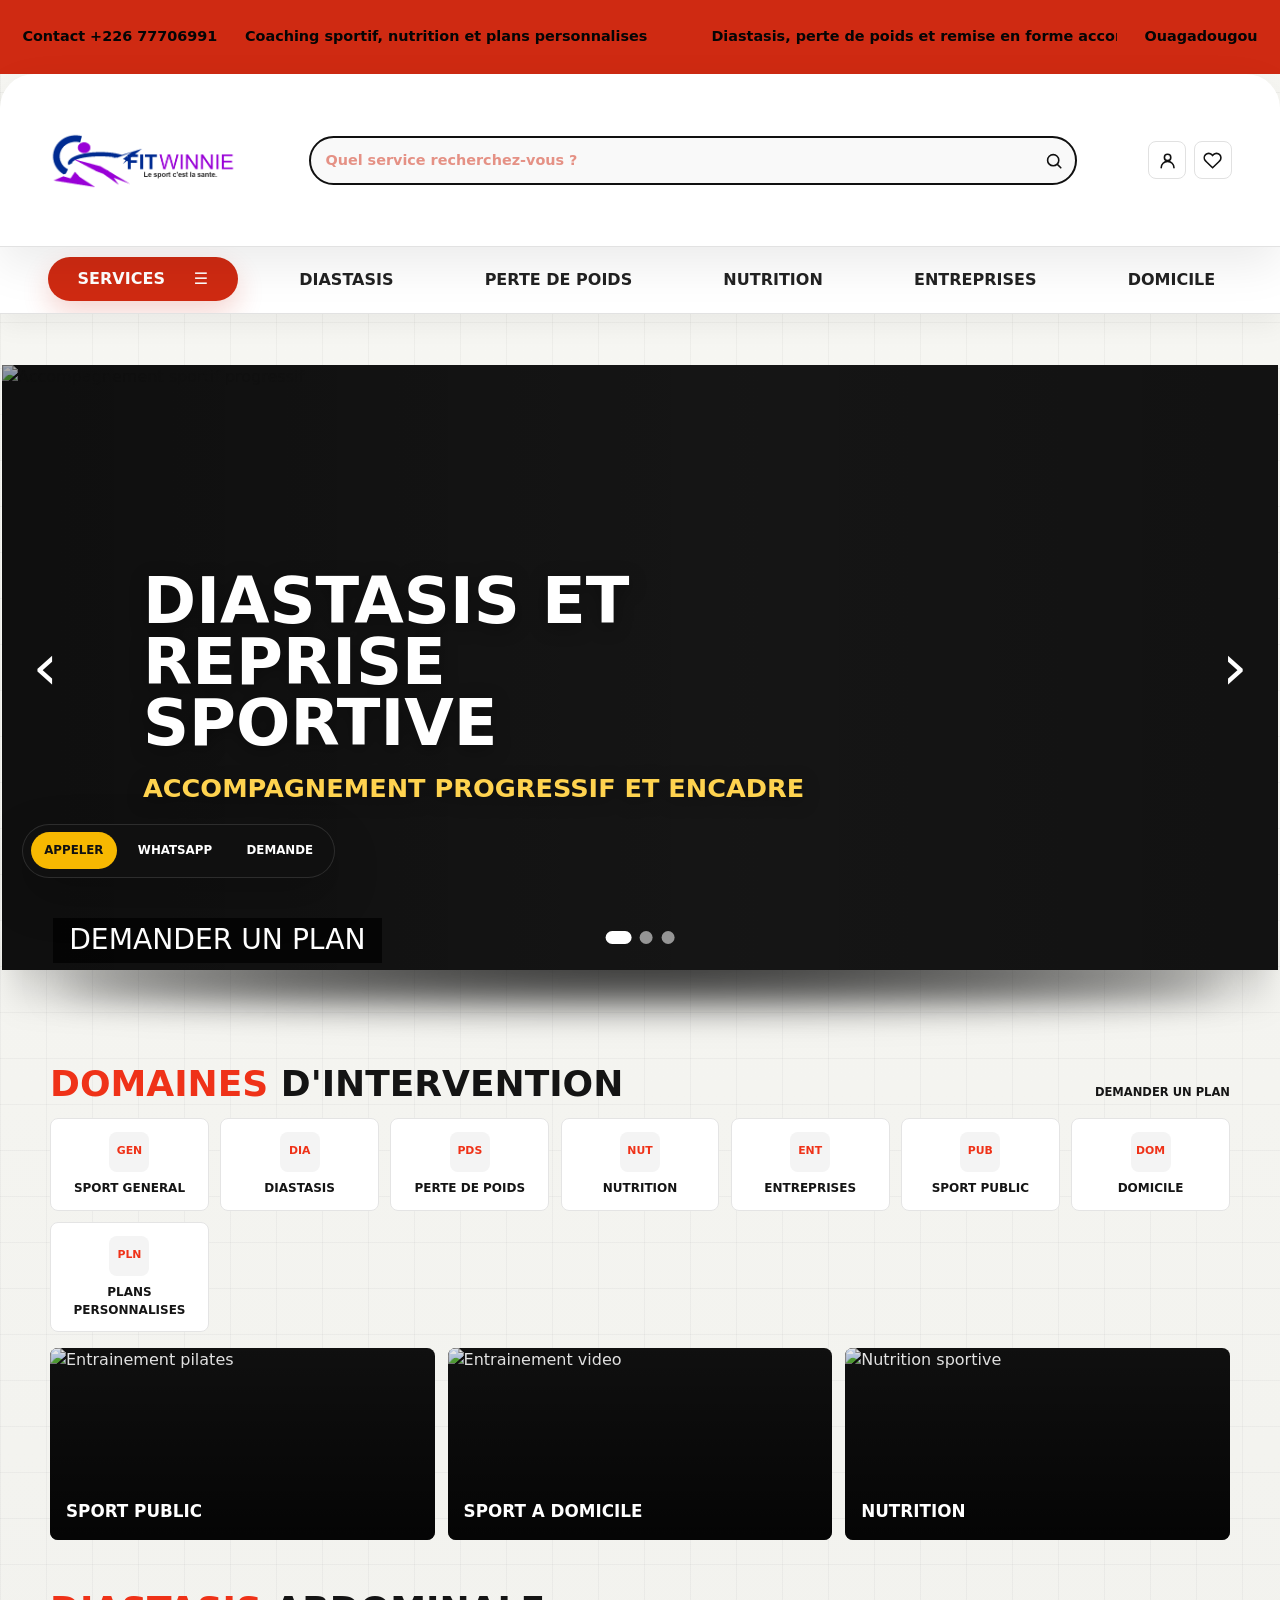
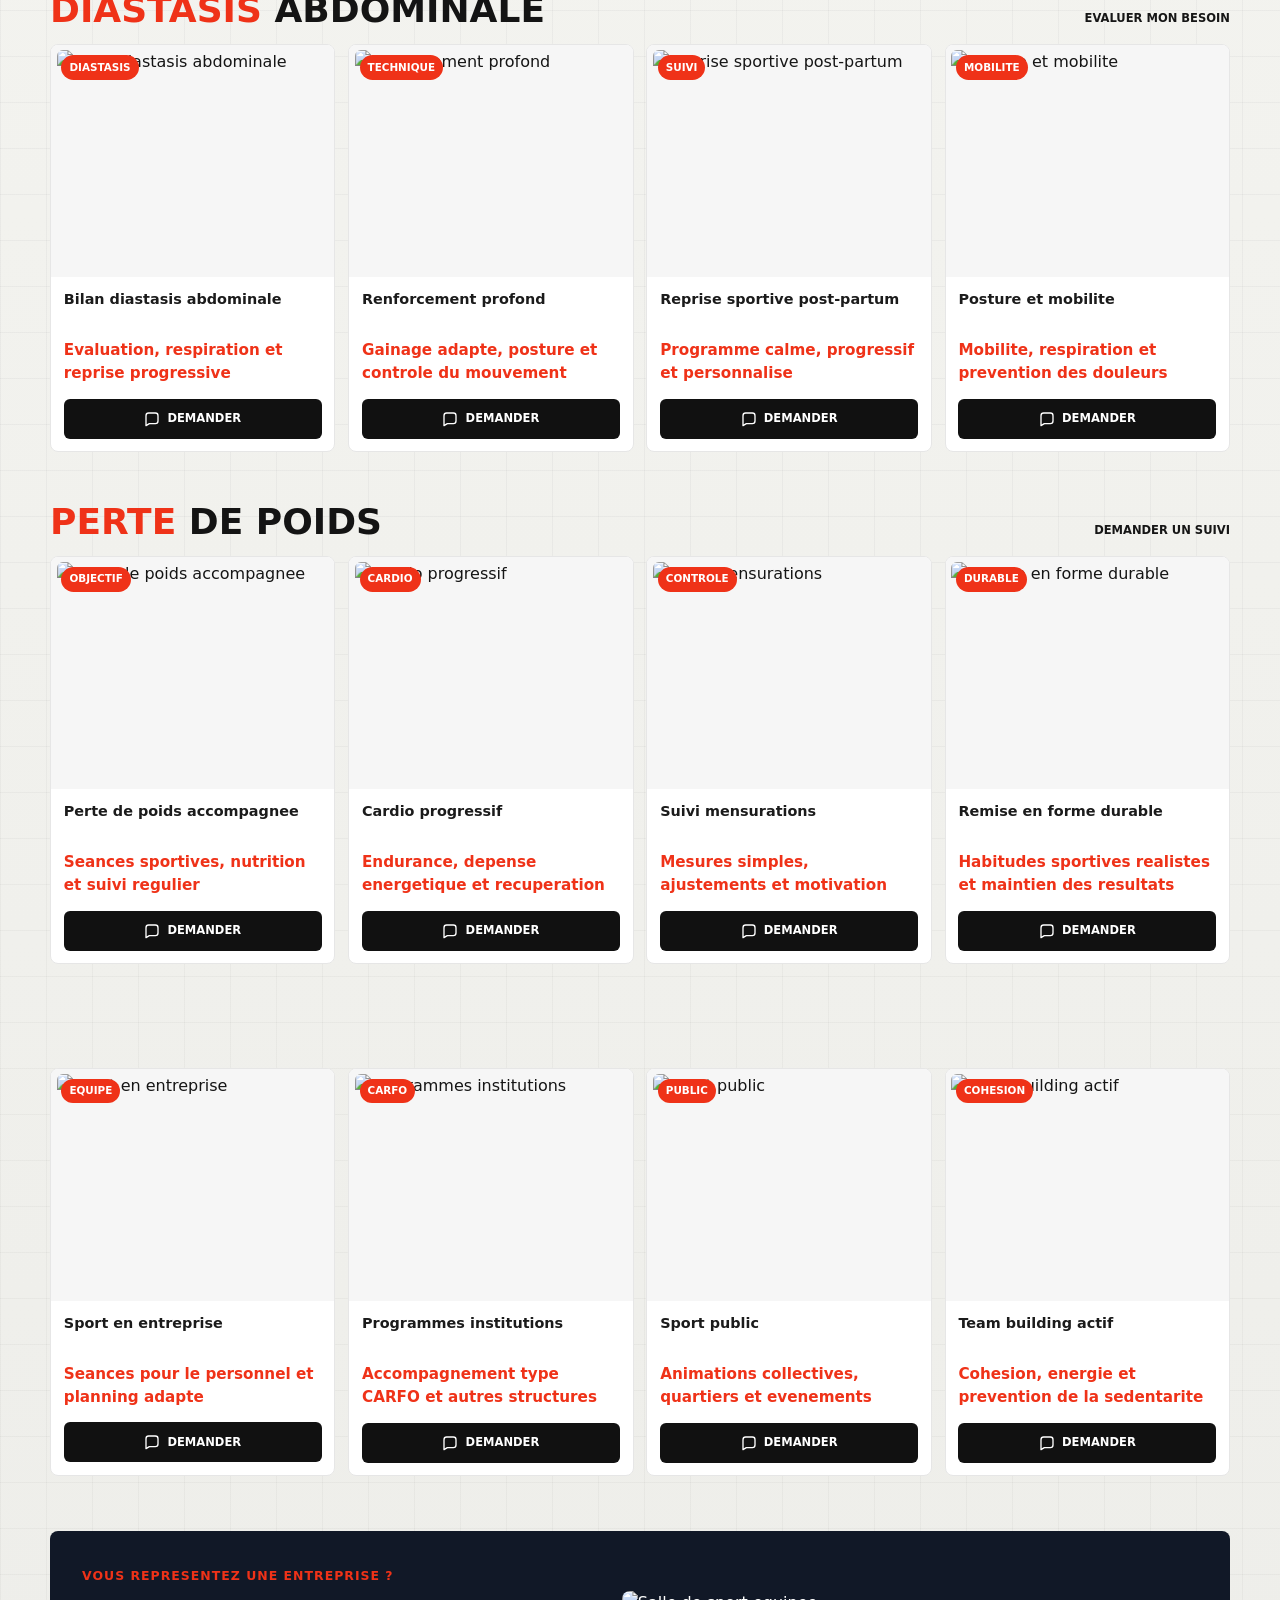
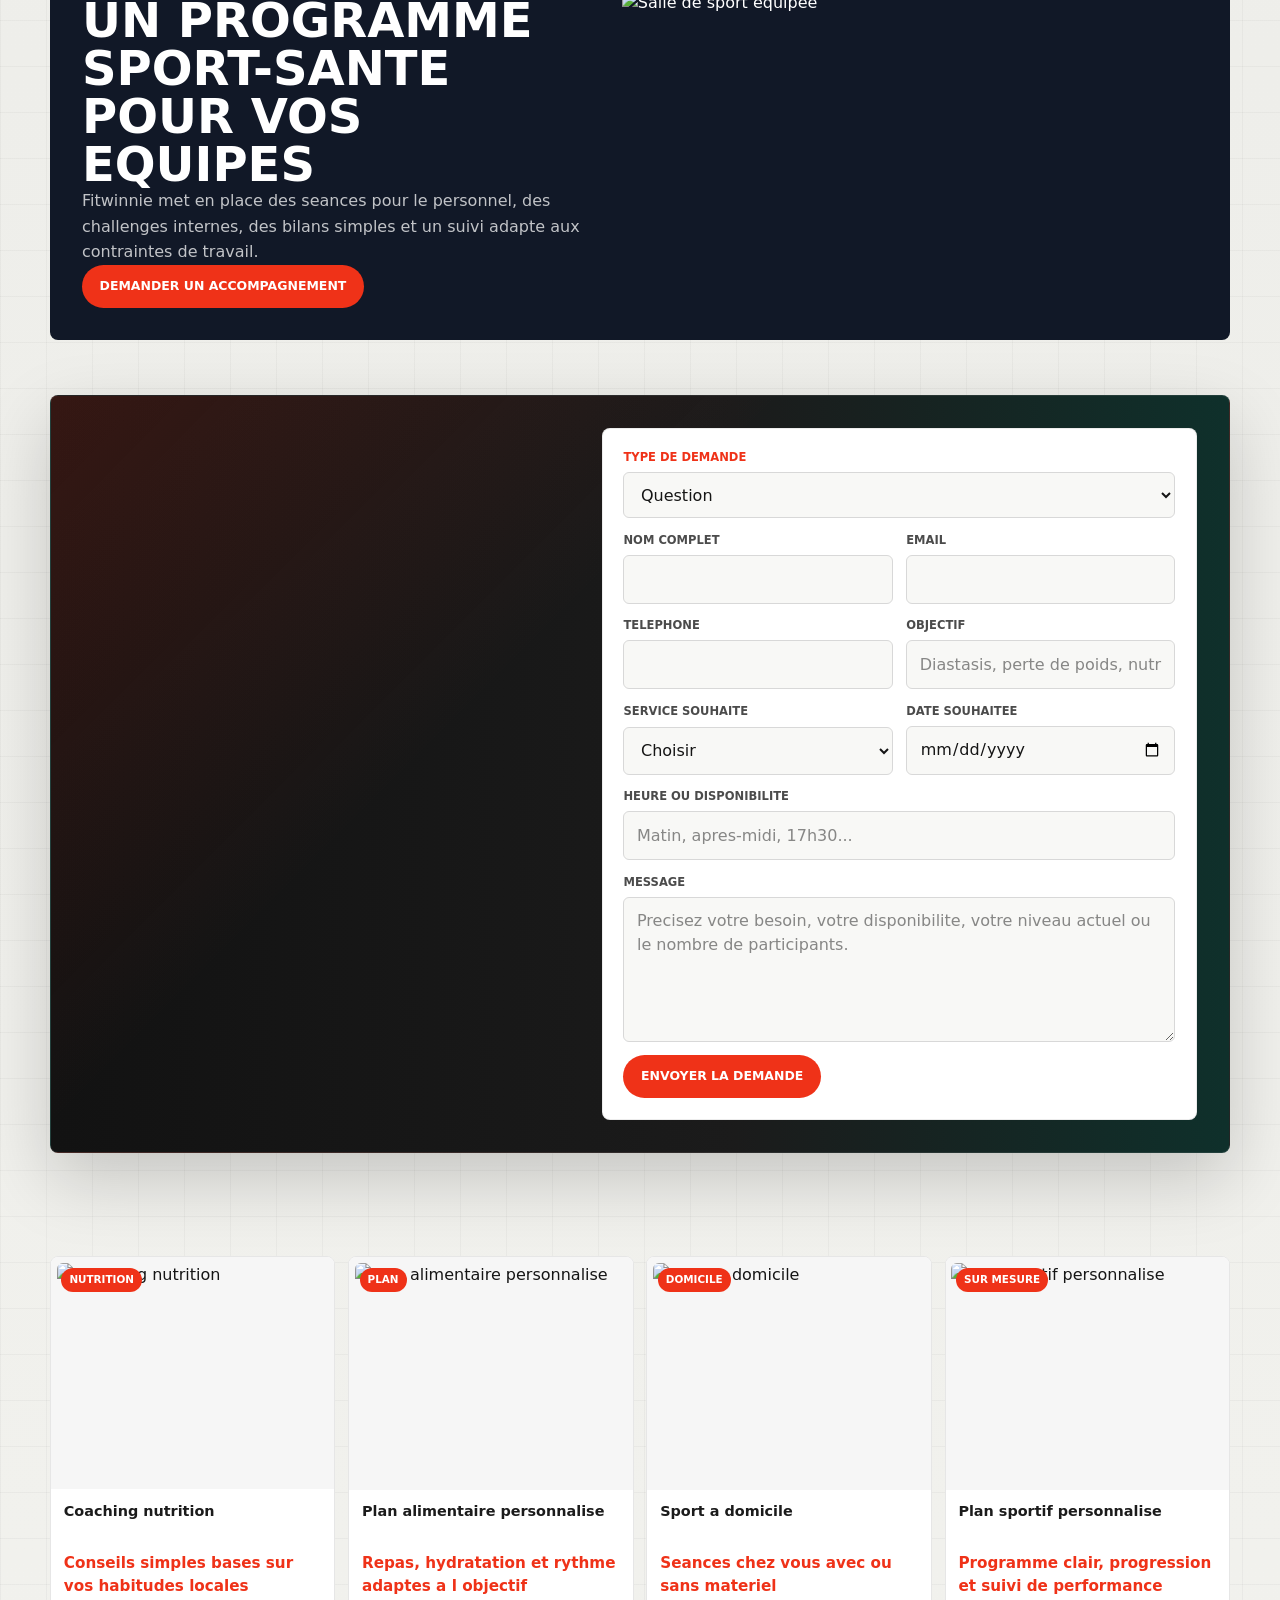
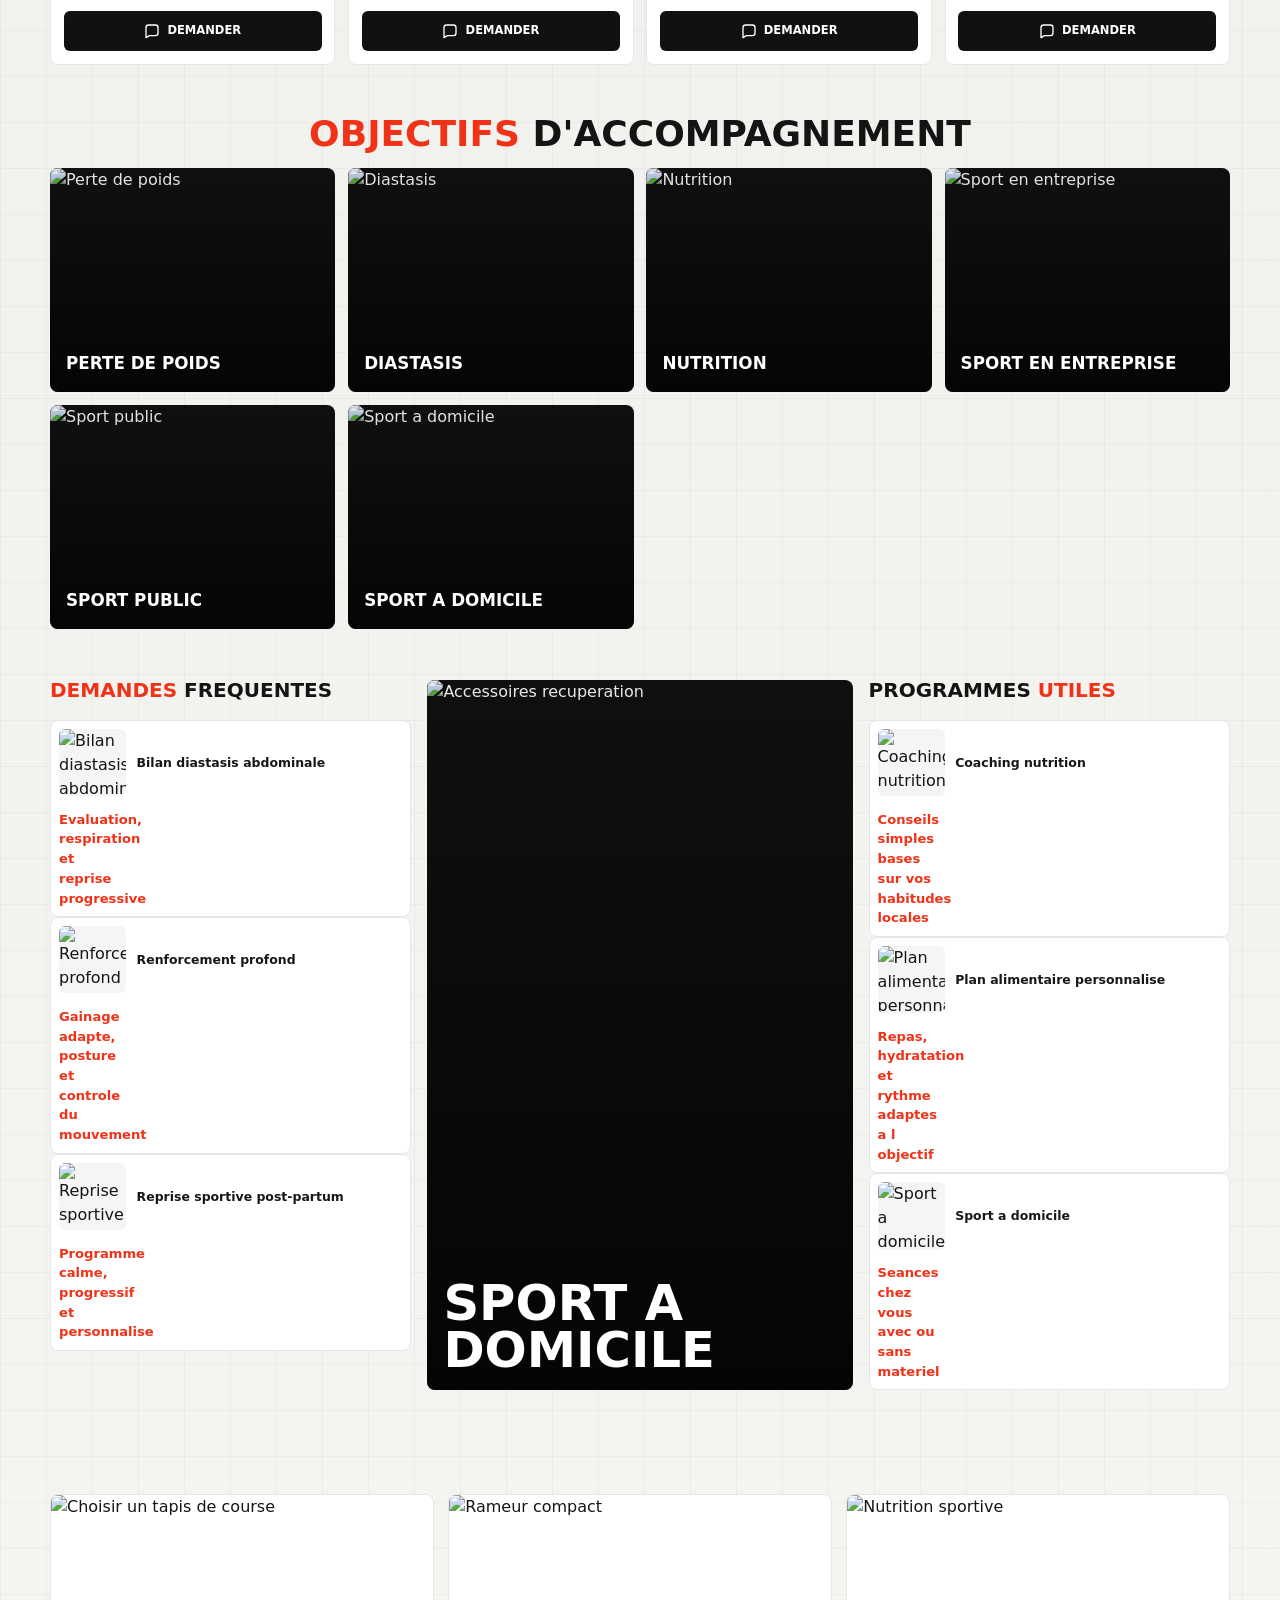
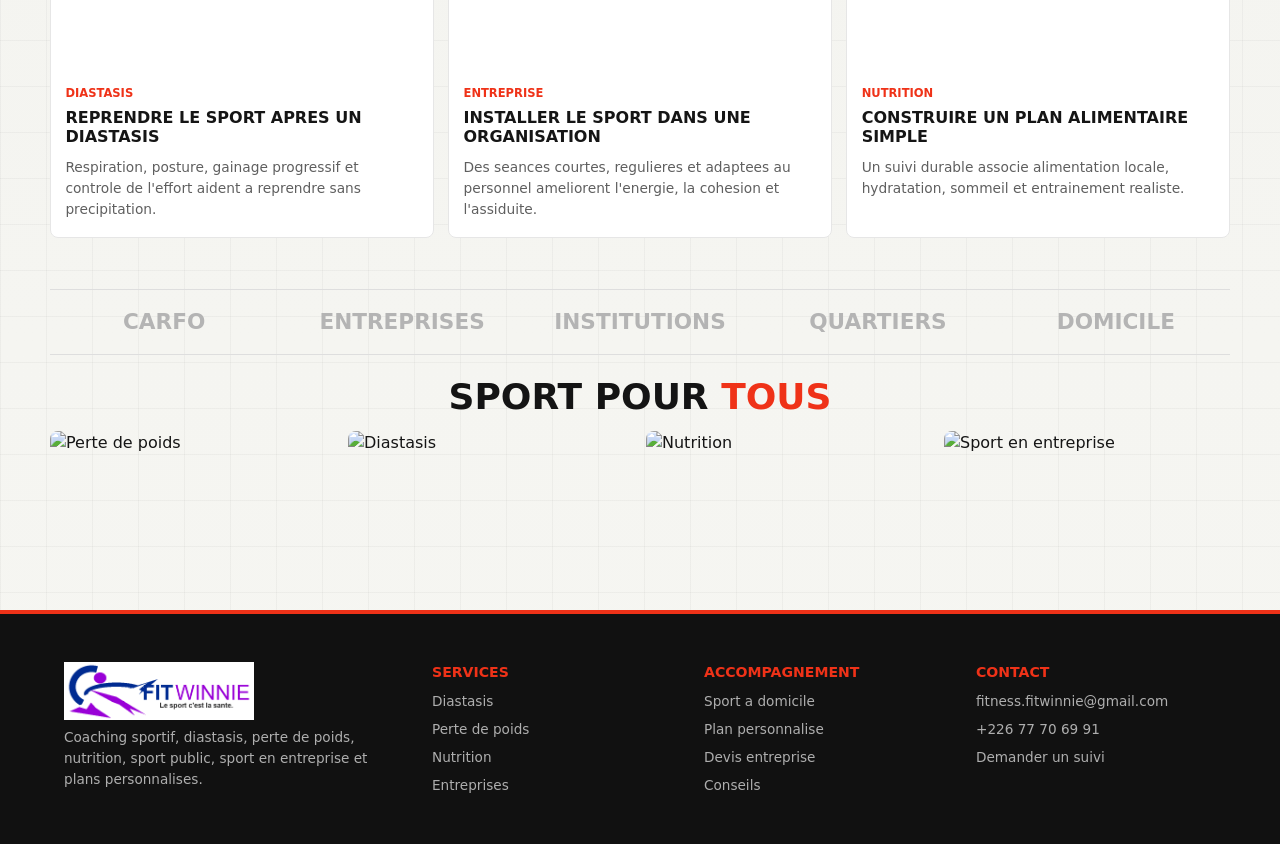
==== commit 856d616a: "logo" ====
--- a/index.html
+++ b/index.html
@@ -32,7 +32,7 @@
         </button>
 
         <a class="brand" href="index.html" aria-label="Accueil Fitwinnie">
-            <span class="brand-box">Fitwinnie</span>
+            <img src="logo.png" alt="Fitwinnie" width="190" onerror="this.replaceWith(document.createTextNode('Fitwinnie'))">
         </a>
 
         <form class="search-form" action="#" role="search">
@@ -118,15 +118,15 @@
             <div class="category-grid" data-category-grid></div>
 
             <div class="promo-grid">
-                <a class="promo-tile" href="#">
+                <a class="promo-tile" href="#entreprises">
                     <img src="https://images.unsplash.com/photo-1518611012118-696072aa579a?auto=format&fit=crop&w=800&q=80" alt="Entrainement pilates">
                     <span>Sport public</span>
                 </a>
-                <a class="promo-tile" href="#">
+                <a class="promo-tile" href="#domicile">
                     <img src="https://images.unsplash.com/photo-1534258936925-c58bed479fcb?auto=format&fit=crop&w=800&q=80" alt="Entrainement video">
                     <span>Sport a domicile</span>
                 </a>
-                <a class="promo-tile" href="#">
+                <a class="promo-tile" href="#nutrition">
                     <img src="https://images.unsplash.com/photo-1593095948071-474c5cc2989d?auto=format&fit=crop&w=800&q=80" alt="Nutrition sportive">
                     <span>Nutrition</span>
                 </a>
@@ -265,7 +265,7 @@
                 <div data-mini-products="diastasis"></div>
             </div>
 
-            <a class="center-ad" href="#">
+            <a class="center-ad" href="#reservation">
                 <img src="https://images.unsplash.com/photo-1599901860904-17e6ed7083a0?auto=format&fit=crop&w=900&q=80" alt="Accessoires recuperation">
                 <span>Sport a domicile</span>
             </a>
@@ -322,7 +322,7 @@
 
     <footer class="shop-footer">
         <div>
-            <span class="footer-logo">Fitwinnie</span>
+            <img src="logo.png" alt="Fitwinnie" width="190" onerror="this.replaceWith(document.createTextNode('Fitwinnie'))">
             <p>Coaching sportif, diastasis, perte de poids, nutrition, sport public, sport en entreprise et plans personnalises.</p>
         </div>
         <div>
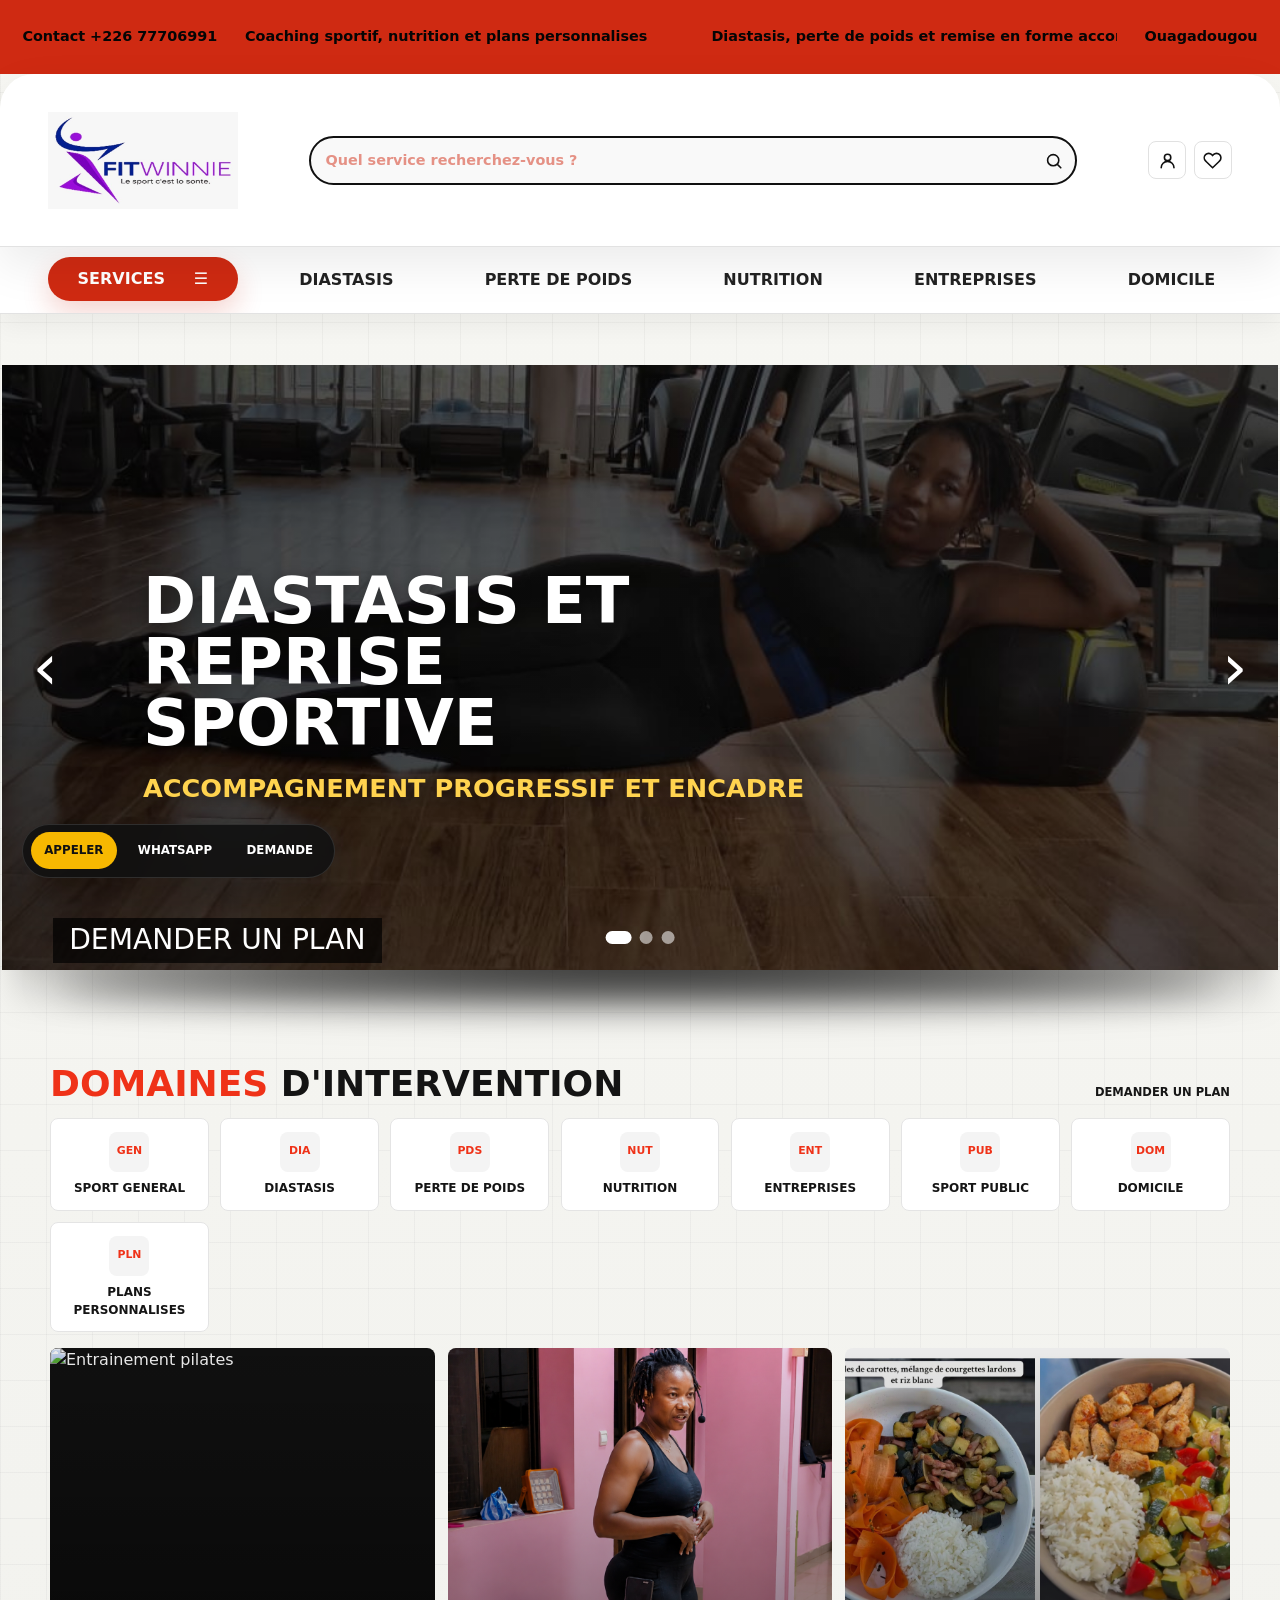
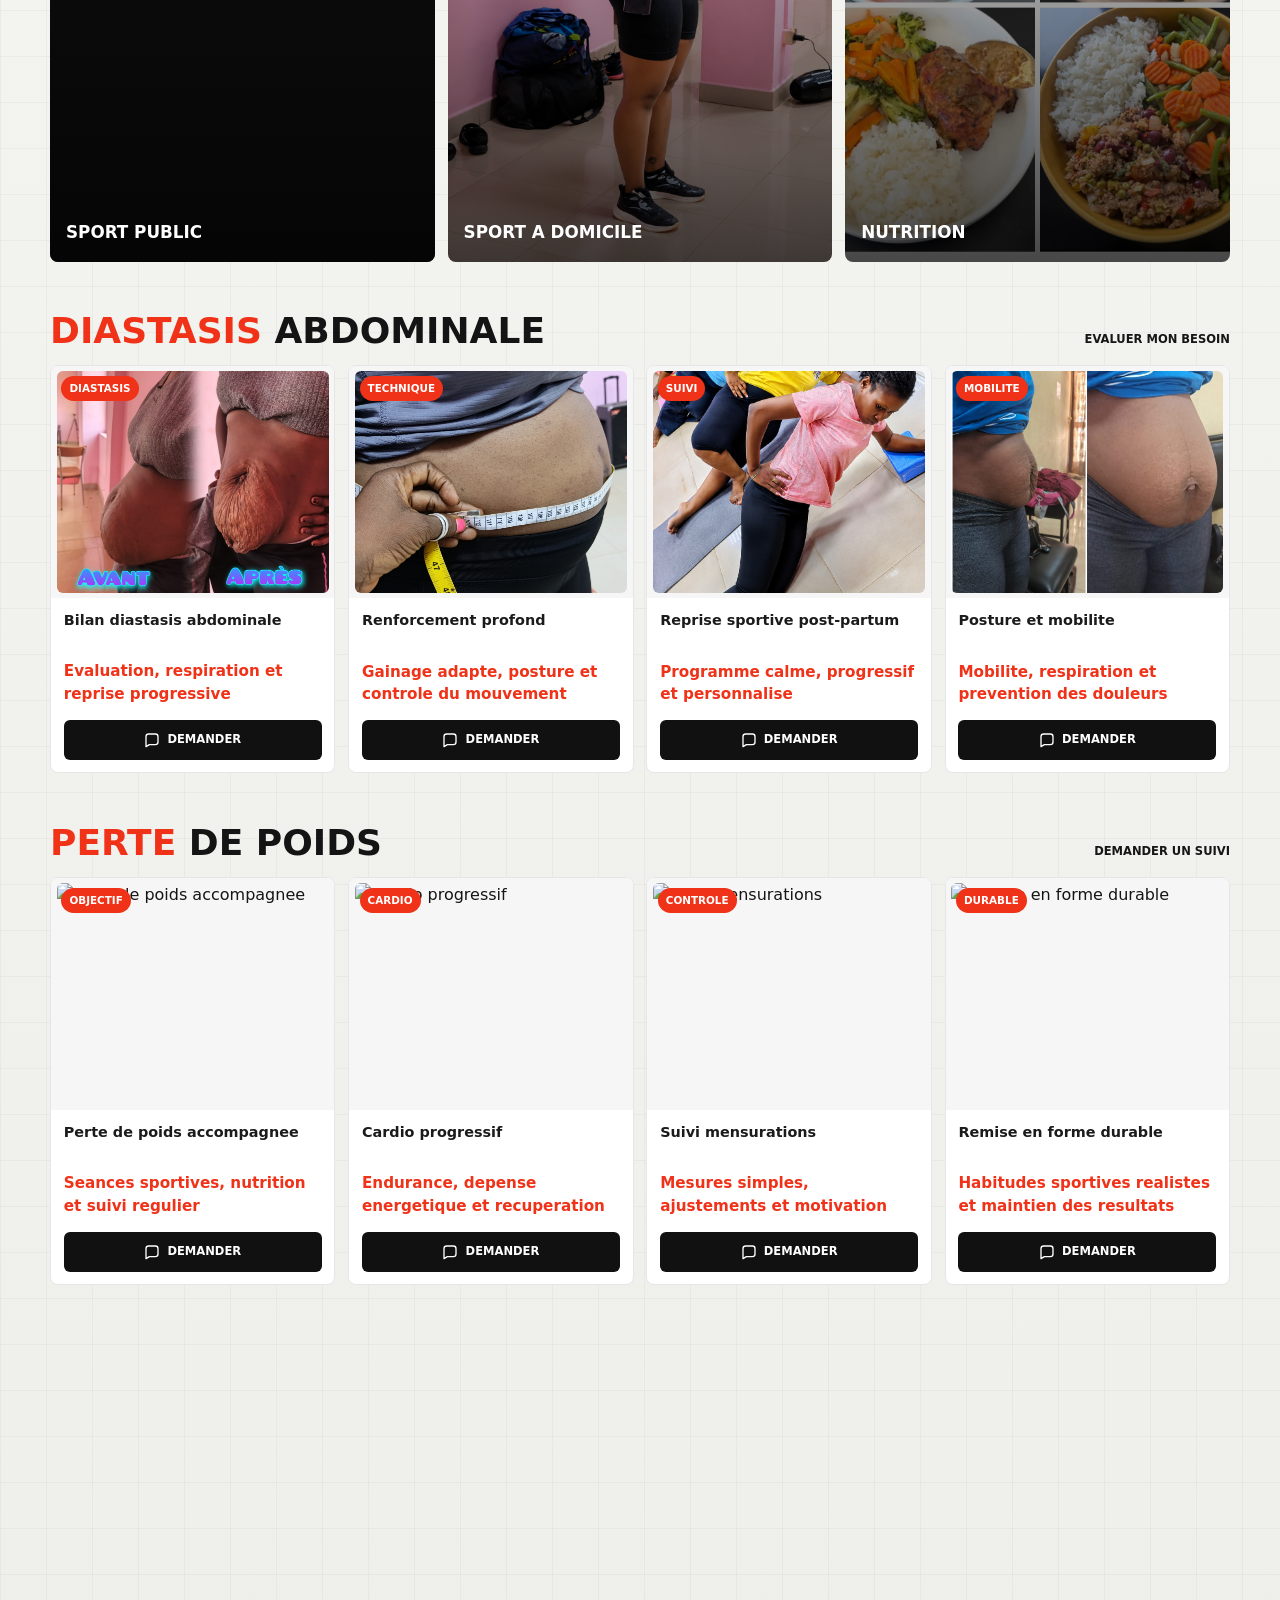
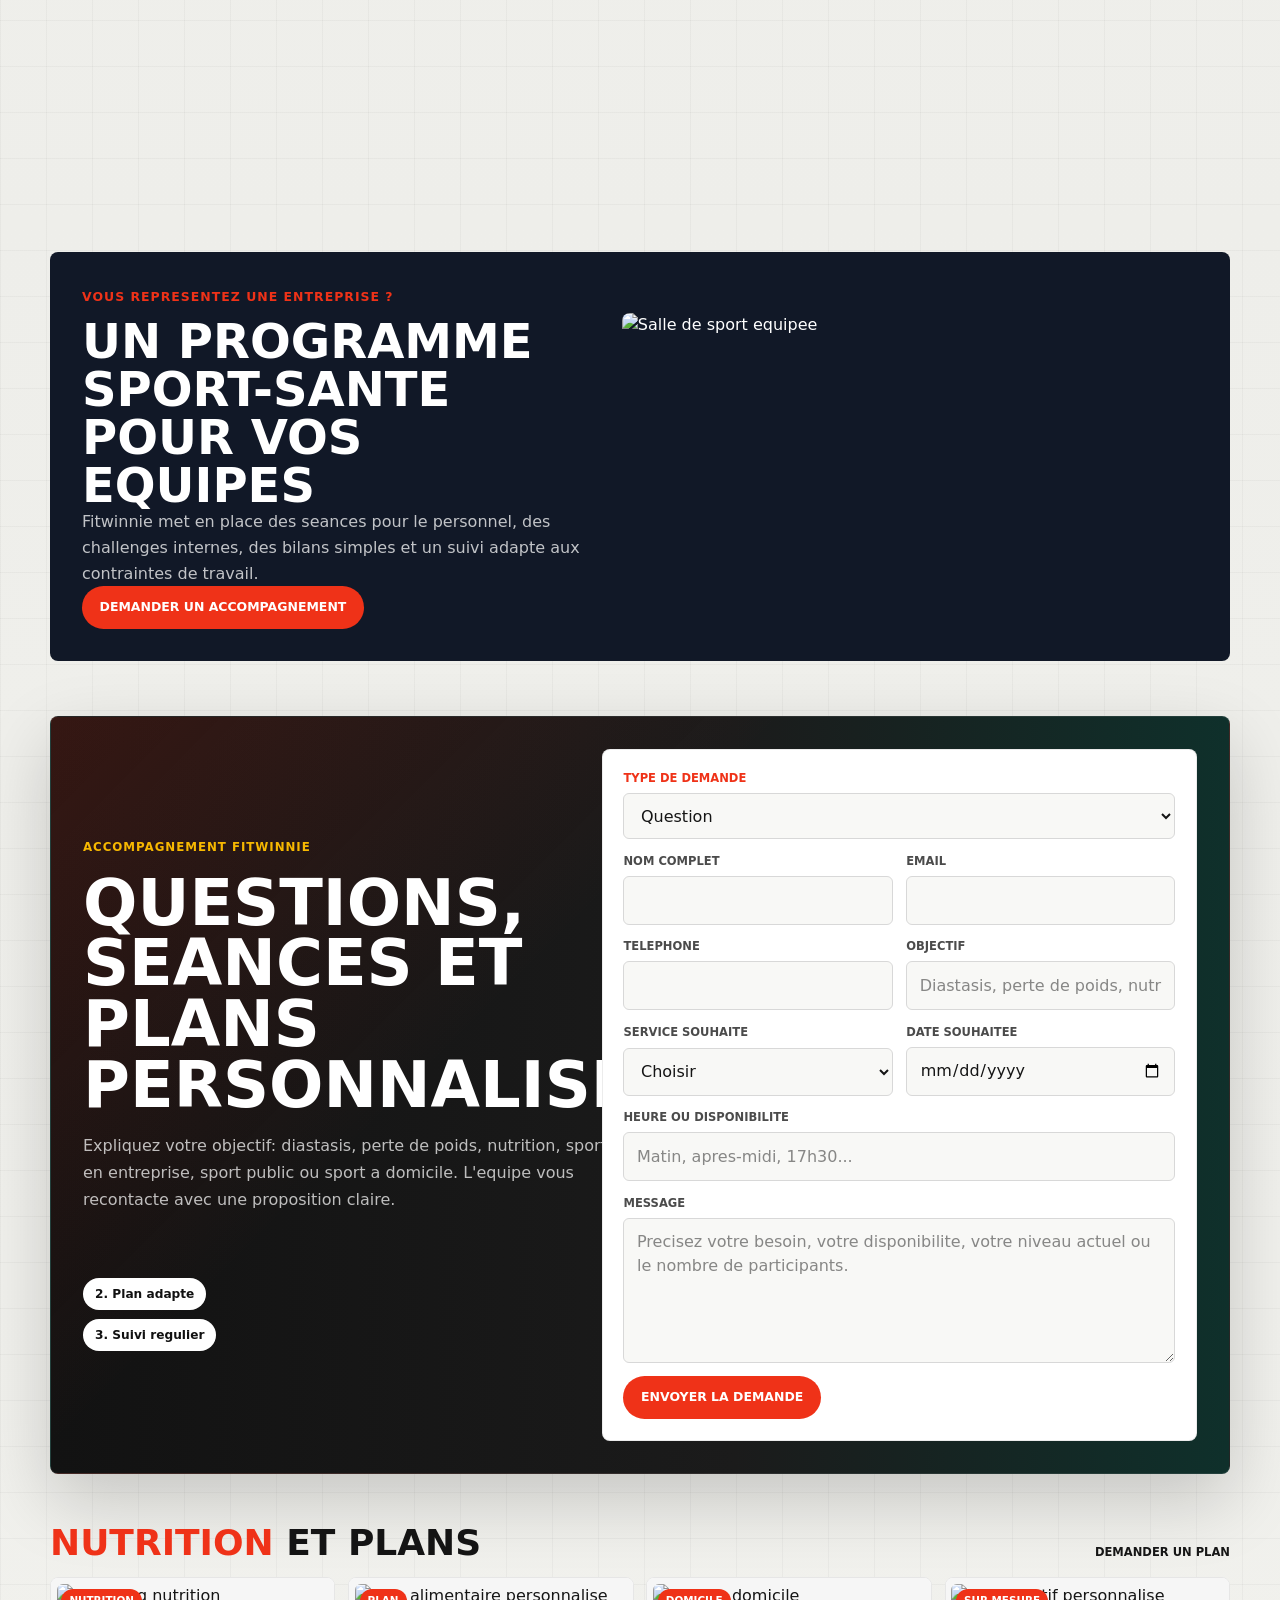
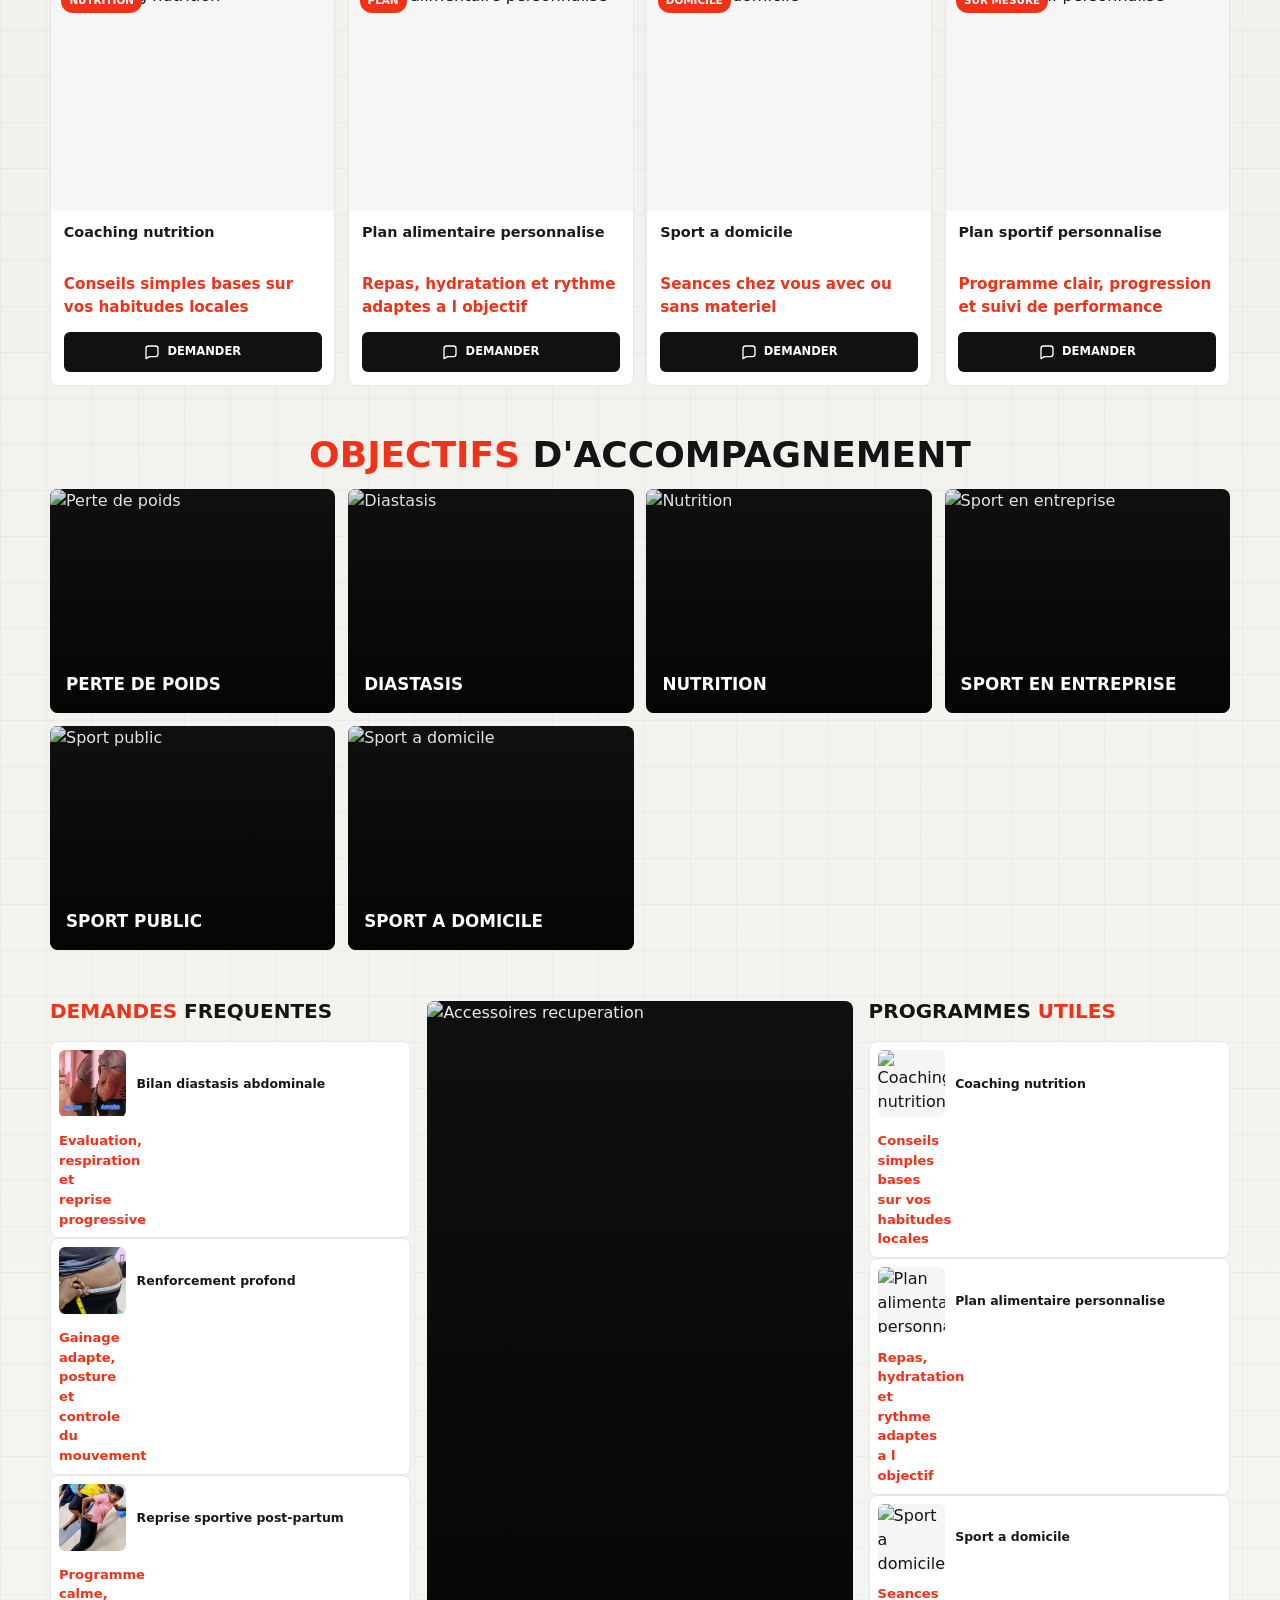
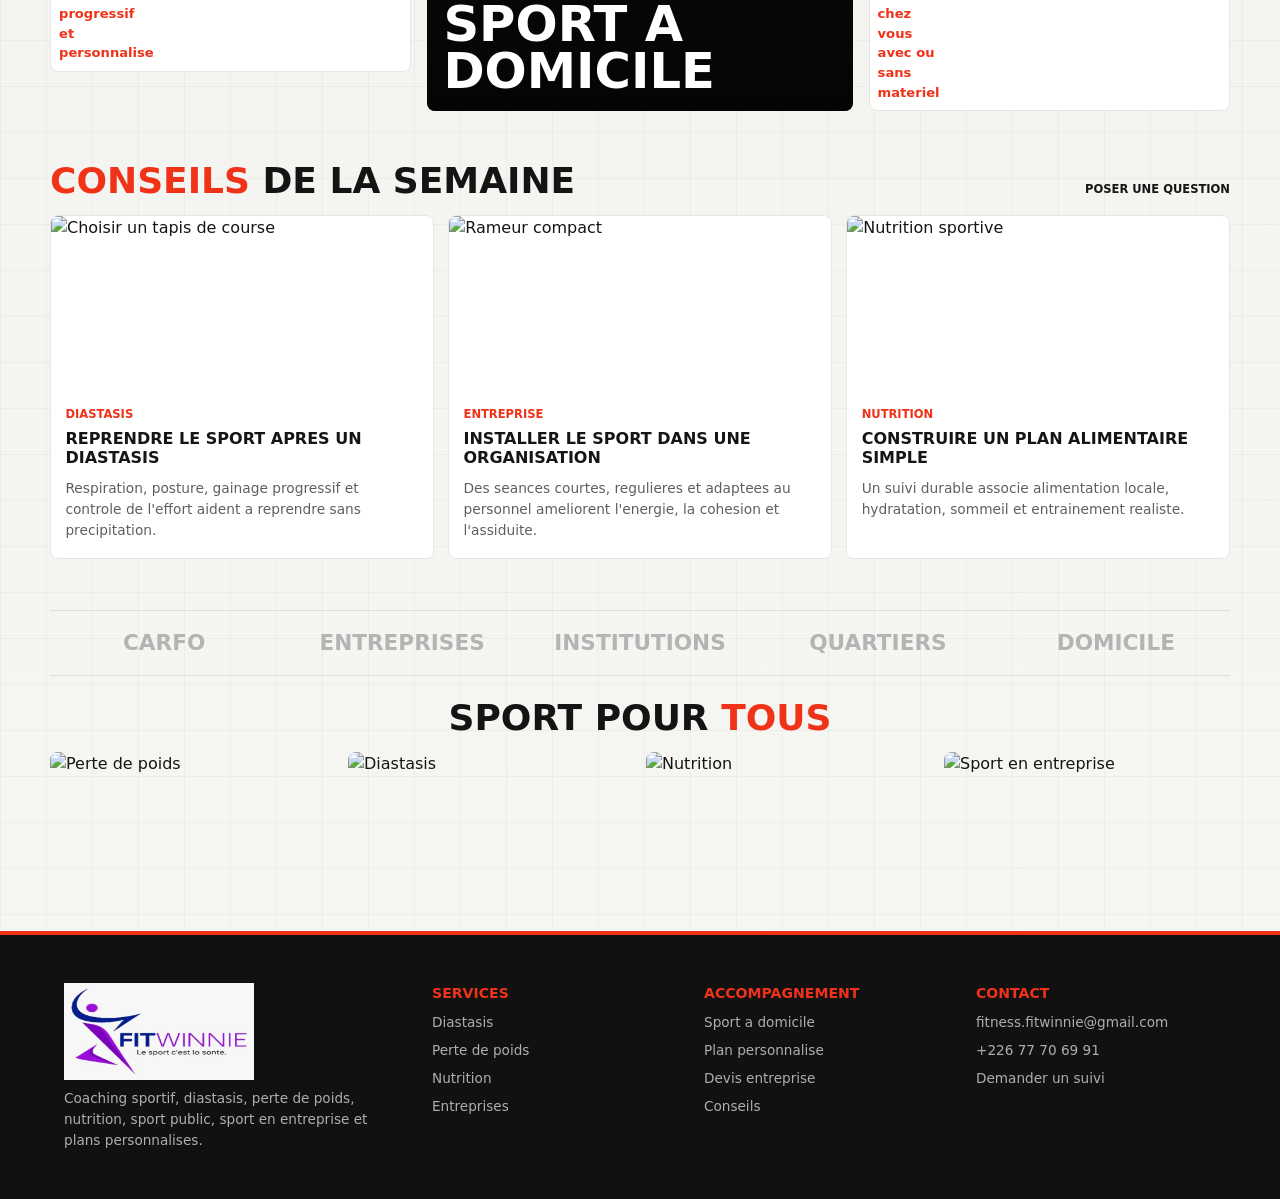
==== commit f2969fcc: "Add new image assets for the project - Added heroe.png (2.1 MB) - Added nitrution1.jpg (1.1 MB) - Ad" ====
--- a/index.html
+++ b/index.html
@@ -74,7 +74,7 @@
         <section class="hero-shop" aria-label="Accompagnements en avant">
             <div class="hero-slider" data-hero-slider>
                 <article class="hero-slide active" data-hero-slide>
-                    <img src="https://images.unsplash.com/photo-1675026482188-8102367ecc16?auto=format&fit=crop&w=1800&q=85" alt="Accompagnement sportif progressif">
+                    <img src="asset/images/hero1.jpeg" alt="Accompagnement sportif progressif">
                     <div class="slide-copy">
                         <h1>Diastasis et reprise sportive</h1>
                         <p>Accompagnement progressif et encadre</p>
@@ -82,7 +82,7 @@
                     <a class="slider-cta" href="#reservation">Demander un plan</a>
                 </article>
                 <article class="hero-slide" data-hero-slide>
-                    <img src="https://images.unsplash.com/photo-1534438327276-14e5300c3a48?auto=format&fit=crop&w=1800&q=85" alt="Sport en entreprise">
+                    <img src="asset/images/hero3.jpg" alt="Sport en entreprise">
                     <div class="slide-copy">
                         <h1>Sport en entreprise</h1>
                         <p>CARFO, institutions et equipes actives</p>
@@ -90,7 +90,7 @@
                     <a class="slider-cta" href="#entreprises">Decouvrir</a>
                 </article>
                 <article class="hero-slide" data-hero-slide>
-                    <img src="https://images.unsplash.com/photo-1517963879433-6ad2b056d712?auto=format&fit=crop&w=1800&q=85" alt="Coaching sportif a domicile">
+                    <img src="asset/images/hero4.jpeg" alt="Coaching sportif a domicile">
                     <div class="slide-copy">
                         <h1>Plans personnalises</h1>
                         <p>Perte de poids, nutrition et domicile</p>
@@ -119,15 +119,15 @@
 
             <div class="promo-grid">
                 <a class="promo-tile" href="#entreprises">
-                    <img src="https://images.unsplash.com/photo-1518611012118-696072aa579a?auto=format&fit=crop&w=800&q=80" alt="Entrainement pilates">
+                    <img src="asset/images/sportpublic.jpg" alt="Entrainement pilates">
                     <span>Sport public</span>
                 </a>
                 <a class="promo-tile" href="#domicile">
-                    <img src="https://images.unsplash.com/photo-1534258936925-c58bed479fcb?auto=format&fit=crop&w=800&q=80" alt="Entrainement video">
+                    <img src="asset/images/sportdomicil.png" alt="Entrainement video">
                     <span>Sport a domicile</span>
                 </a>
                 <a class="promo-tile" href="#nutrition">
-                    <img src="https://images.unsplash.com/photo-1593095948071-474c5cc2989d?auto=format&fit=crop&w=800&q=80" alt="Nutrition sportive">
+                    <img src="asset/images/nitrution1.jpg" alt="Nutrition sportive">
                     <span>Nutrition</span>
                 </a>
             </div>
